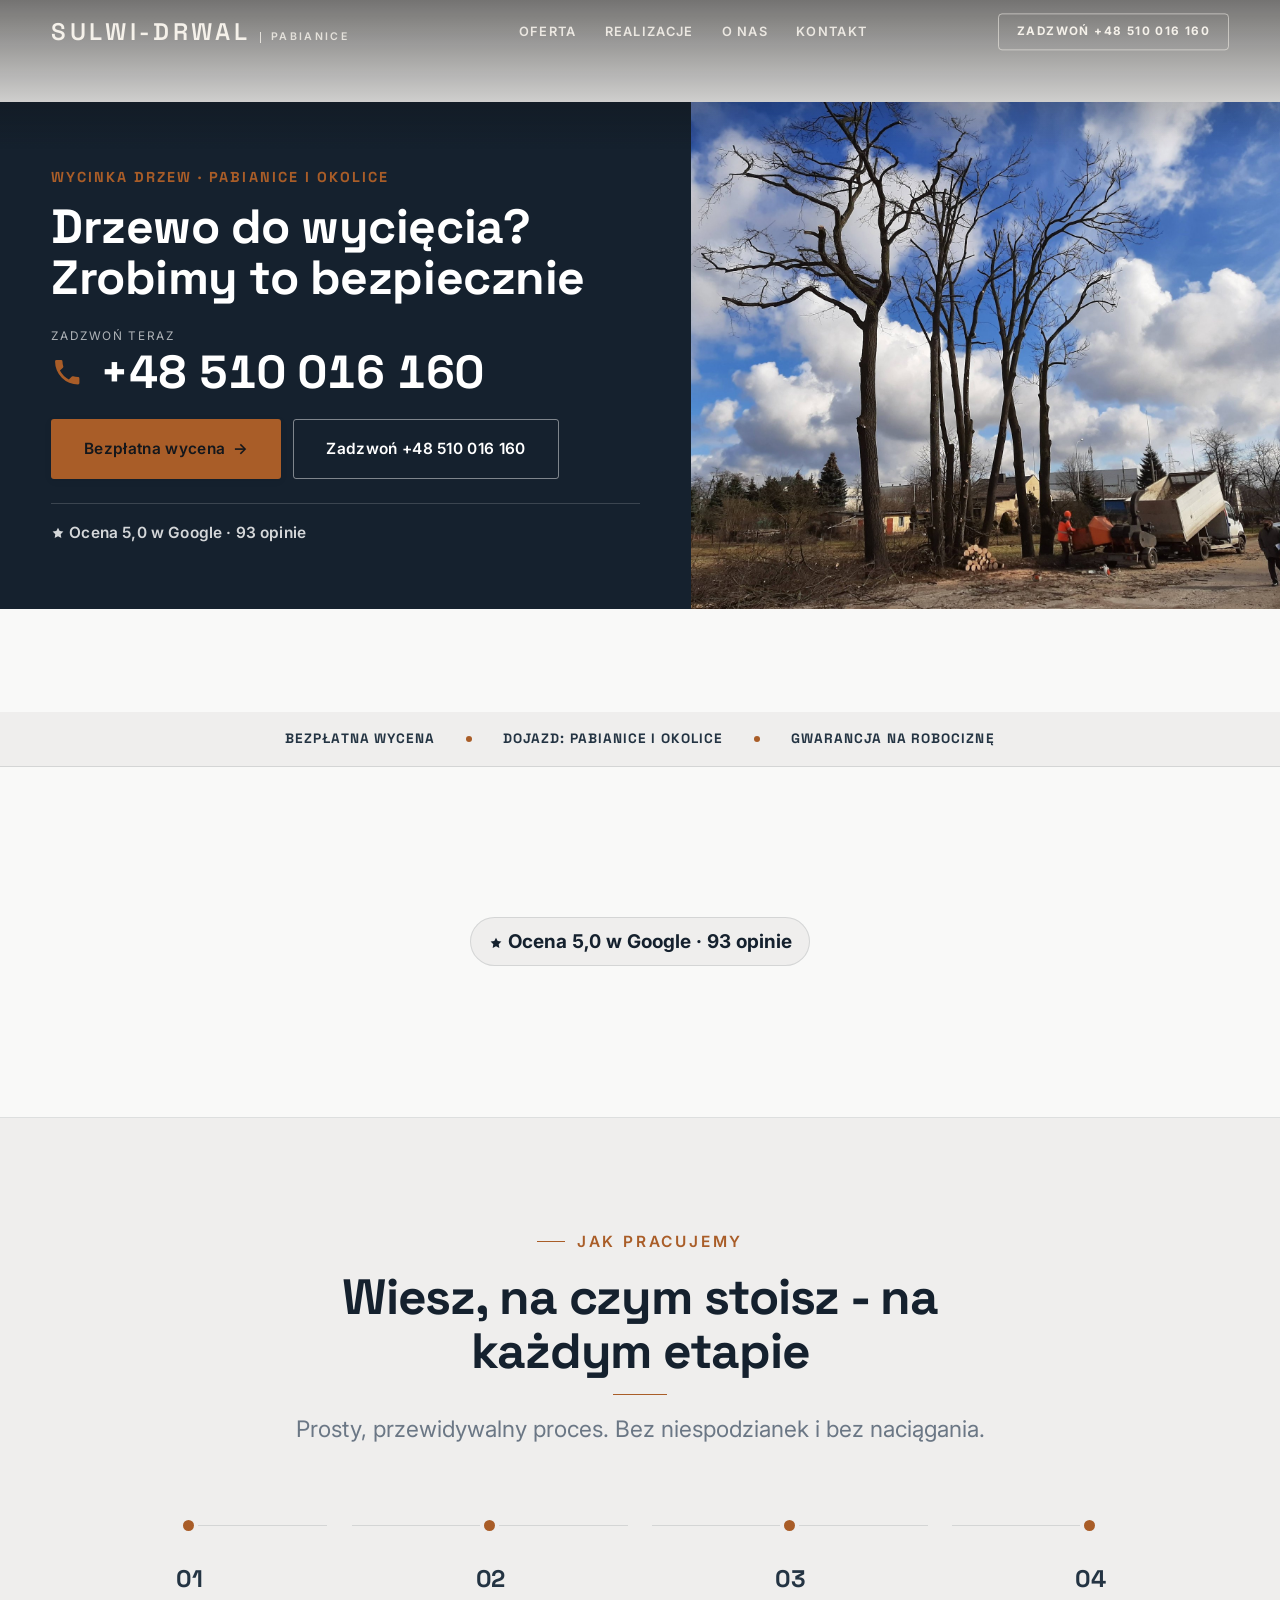
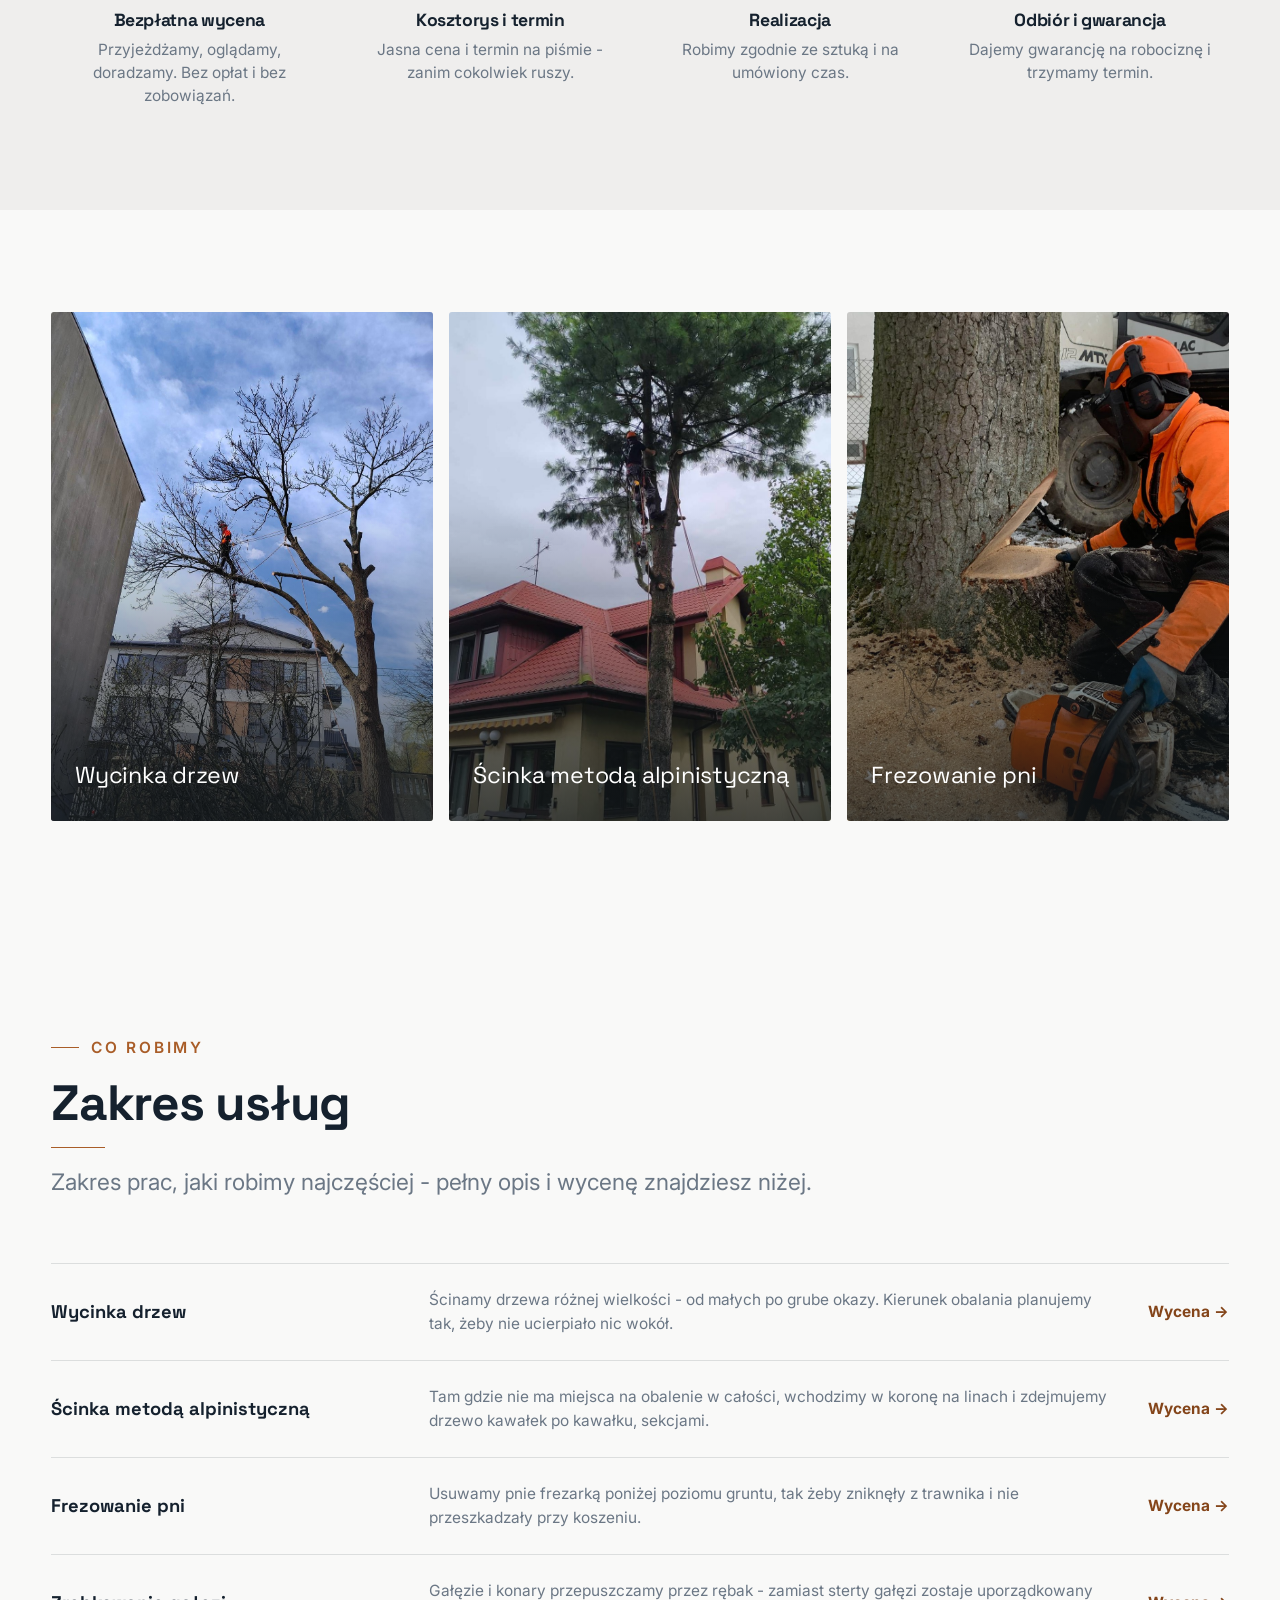
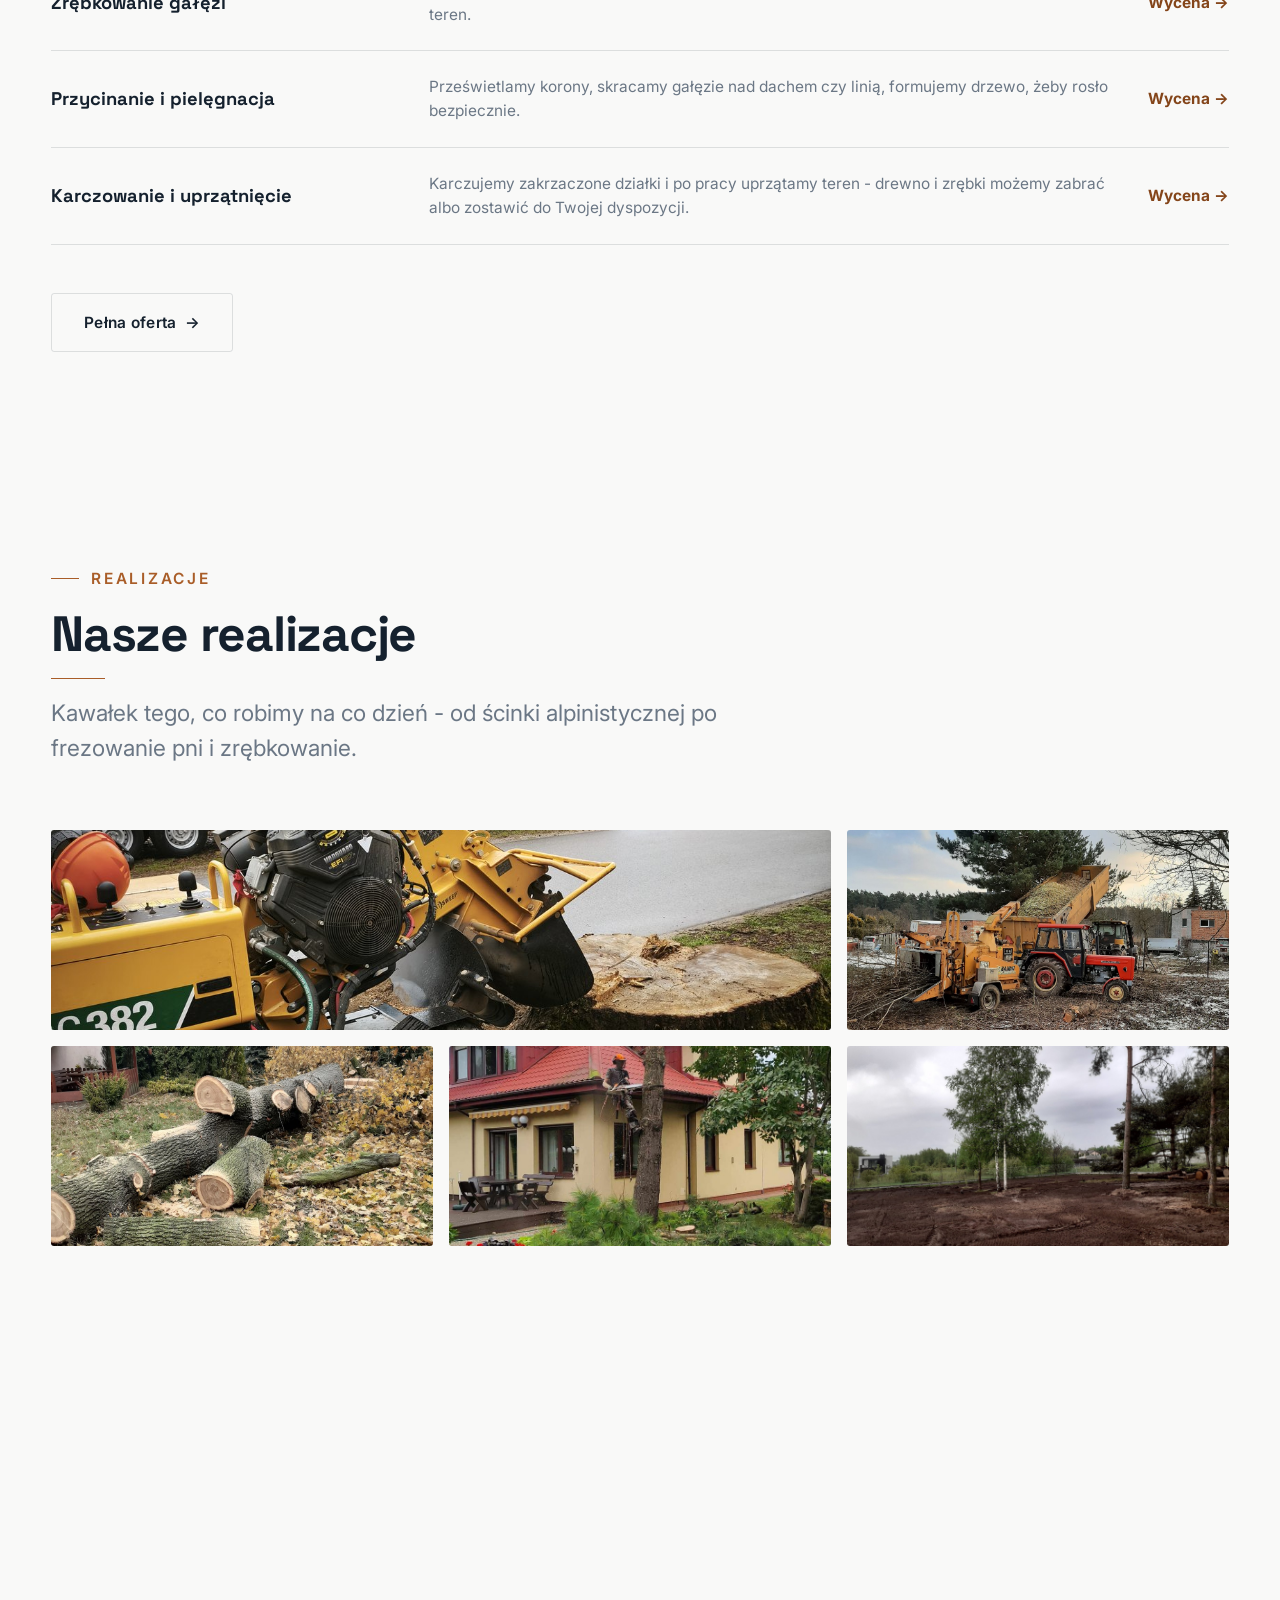
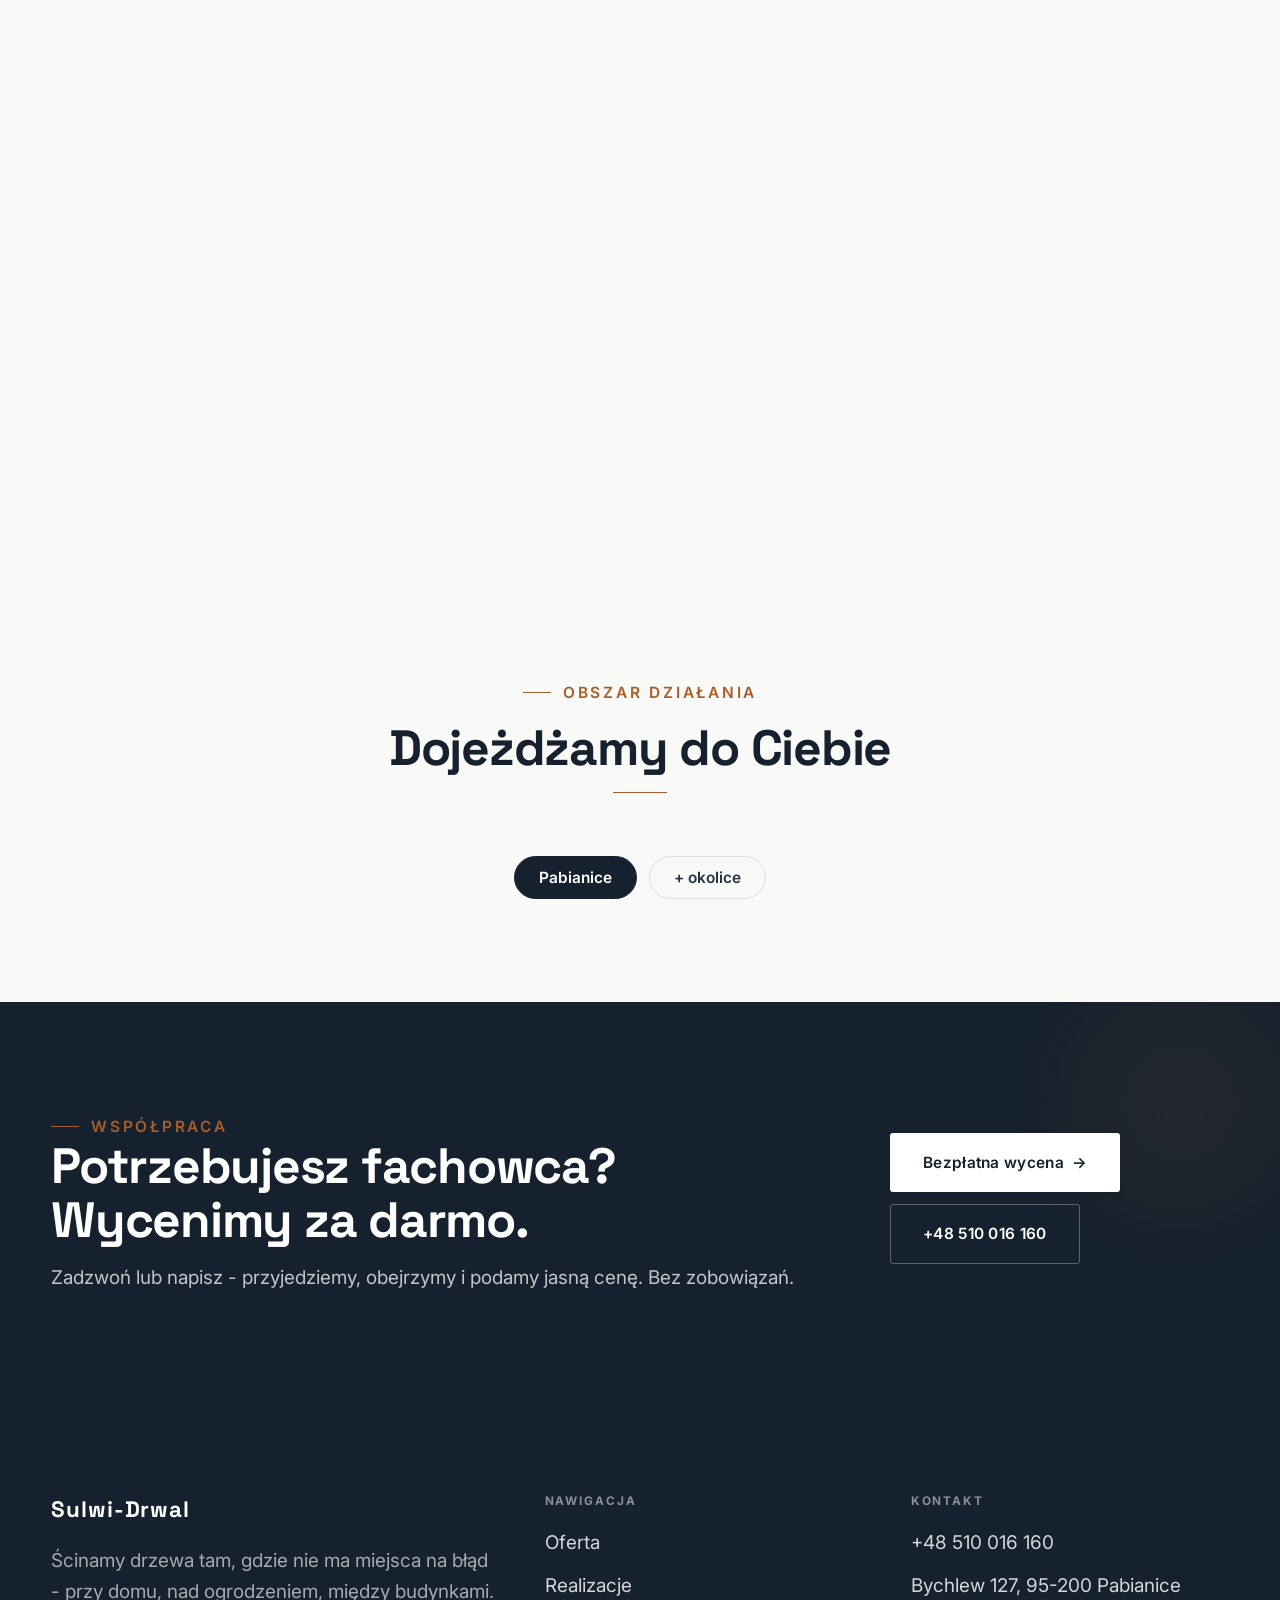
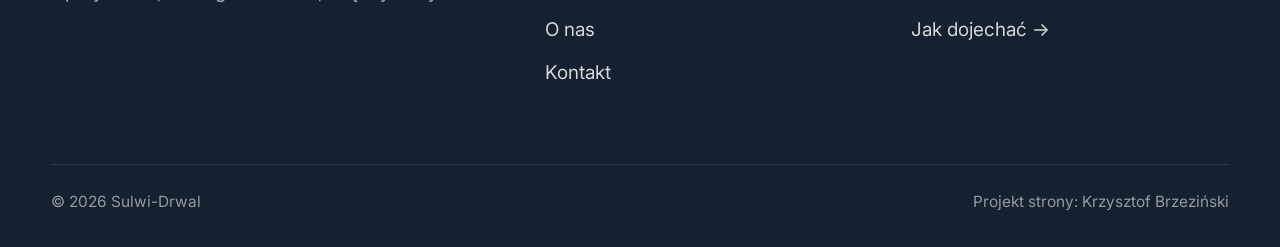
==== index.html @ febc01fc "Demo: Sulwi-Drwal Wycinka Drzew (Pabianice)" ====
<!DOCTYPE html>
<html lang="pl">
<head>
<meta charset="UTF-8">
<meta name="viewport" content="width=device-width, initial-scale=1.0">
<title>Sulwi-Drwal - Wycinka drzew</title>
<meta name="description" content="Sulwi-Drwal - wycinka drzew, ścinka metodą alpinistyczną, frezowanie pni i zrębkowanie gałęzi w okolicy Pabianic i Łodzi. Bezpłatna wycena, sprawny termin, teren zostaje uprzątnięty. Zadzwoń.">
<link rel="preconnect" href="https://fonts.googleapis.com">
<link rel="preconnect" href="https://fonts.gstatic.com" crossorigin>
<link href="https://fonts.googleapis.com/css2?family=Space+Grotesk:wght@500;600;700&family=Inter:wght@400;500;600&display=swap" rel="stylesheet">
<link rel="stylesheet" href="assets/styles.css">
</head>
<body>

<header class="nav">
  <div class="wrap nav-inner">
    <a class="brand" href="index.html"><span class="name">Sulwi-Drwal</span><span class="sub">Pabianice</span></a>
    <nav class="nav-links">
      <a href="oferta.html">Oferta</a>
      <a href="realizacje.html">Realizacje</a>
      <a href="o-nas.html">O nas</a>
      <a href="kontakt.html">Kontakt</a>
      <a href="tel:+48510016160" class="btn btn-accent">Zadzwoń +48 510 016 160</a>
    </nav>
    <button class="nav-toggle" aria-label="Menu"><span></span><span></span><span></span></button>
  </div>
</header>

<section class="hero-fach">
  <img class="hf-photo" src="img/hero.jpg" alt="Sulwi-Drwal">
  <div class="hf-panel">
      <span class="hf-kicker">Wycinka drzew · Pabianice i okolice</span>
      <h1 class="hf-title">Drzewo do wycięcia? Zrobimy to bezpiecznie</h1>
      <a class="hf-phone" href="tel:+48510016160"><span class="hf-phone-lab">Zadzwoń teraz</span><span class="hf-phone-num"><svg class="ico-tel" width="16" height="16" viewBox="0 0 24 24" fill="none" aria-hidden="true"><path d="M6.6 10.8a15.5 15.5 0 0 0 6.6 6.6l2.2-2.2a1 1 0 0 1 1-.24 11.4 11.4 0 0 0 3.6.58 1 1 0 0 1 1 1V20a1 1 0 0 1-1 1A17 17 0 0 1 3 4a1 1 0 0 1 1-1h3.5a1 1 0 0 1 1 1c0 1.25.2 2.46.58 3.6a1 1 0 0 1-.25 1l-2.23 2.2Z" fill="currentColor"/></svg> +48 510 016 160</span></a>
      <div class="hf-actions">
        <a href="kontakt.html" class="btn btn-accent">Bezpłatna wycena <span class="arr">→</span></a>
        <a href="tel:+48510016160" class="btn btn-ghost hf-ghost">Zadzwoń +48 510 016 160</a>
      </div>
      <div class="hf-trust"><svg class="ico-star" width="14" height="14" viewBox="0 0 24 24" style="vertical-align:-2px" aria-hidden="true"><path d="M12 2.8l2.85 5.8 6.4.93-4.63 4.5 1.1 6.37L12 17.4l-5.72 3 1.1-6.37-4.63-4.5 6.4-.93L12 2.8Z" fill="currentColor"/></svg> Ocena 5,0 w Google · 93 opinie</div>
  </div>
</section>
<section class="fach-promise">
  <div class="wrap">
    <ul class="fp-row reveal"><li>Bezpłatna wycena</li><li>Dojazd: Pabianice i okolice</li><li>Gwarancja na robociznę</li></ul>
  </div>
</section>
<section class="trust-bar">
  <div class="wrap">
    <div class="tb-google reveal"><svg class="ico-star" width="14" height="14" viewBox="0 0 24 24" style="vertical-align:-2px" aria-hidden="true"><path d="M12 2.8l2.85 5.8 6.4.93-4.63 4.5 1.1 6.37L12 17.4l-5.72 3 1.1-6.37-4.63-4.5 6.4-.93L12 2.8Z" fill="currentColor"/></svg> Ocena 5,0 w Google · 93 opinie</div>
  </div>
</section>
<section class="proces fachowcy">
  <div class="wrap">
    <div class="head center reveal">
      <span class="eyebrow">Jak pracujemy</span>
      <h2>Wiesz, na czym stoisz - na każdym etapie</h2>
      <p>Prosty, przewidywalny proces. Bez niespodzianek i bez naciągania.</p>
    </div>
    <ol class="proces-line">
      <li class="reveal"><span class="pno">01</span><h3>Bezpłatna wycena</h3><p>Przyjeżdżamy, oglądamy, doradzamy. Bez opłat i bez zobowiązań.</p></li>
      <li class="reveal"><span class="pno">02</span><h3>Kosztorys i termin</h3><p>Jasna cena i termin na piśmie - zanim cokolwiek ruszy.</p></li>
      <li class="reveal"><span class="pno">03</span><h3>Realizacja</h3><p>Robimy zgodnie ze sztuką i na umówiony czas.</p></li>
      <li class="reveal"><span class="pno">04</span><h3>Odbiór i gwarancja</h3><p>Dajemy gwarancję na robociznę i trzymamy termin.</p></li>
    </ol>
  </div>
</section>
<section class="gateways-band">
  <div class="wrap">
    <div class="gateways">
      <a href="oferta.html" class="gateway reveal"><img src="img/g1.jpg" alt="Wycinka drzew" loading="lazy"><span class="g-ttl">Wycinka drzew</span></a>
      <a href="oferta.html" class="gateway reveal"><img src="img/g2.jpg" alt="Ścinka metodą alpinistyczną" loading="lazy"><span class="g-ttl">Ścinka metodą alpinistyczną</span></a>
      <a href="oferta.html" class="gateway reveal"><img src="img/g3.jpg" alt="Frezowanie pni" loading="lazy"><span class="g-ttl">Frezowanie pni</span></a>
    </div>
  </div>
</section>
<section class="fach-uslugi">
  <div class="wrap">
    <div class="head reveal">
      <span class="eyebrow">Co robimy</span>
      <h2>Zakres usług</h2>
      <p>Zakres prac, jaki robimy najczęściej - pełny opis i wycenę znajdziesz niżej.</p>
    </div>
    <ul class="fu-list">
      <li class="fu-row reveal"><div class="fu-name">Wycinka drzew</div><div class="fu-desc">Ścinamy drzewa różnej wielkości - od małych po grube okazy. Kierunek obalania planujemy tak, żeby nie ucierpiało nic wokół.</div><a class="fu-cta" href="kontakt.html">Wycena <span class="arr">→</span></a></li>
      <li class="fu-row reveal"><div class="fu-name">Ścinka metodą alpinistyczną</div><div class="fu-desc">Tam gdzie nie ma miejsca na obalenie w całości, wchodzimy w koronę na linach i zdejmujemy drzewo kawałek po kawałku, sekcjami.</div><a class="fu-cta" href="kontakt.html">Wycena <span class="arr">→</span></a></li>
      <li class="fu-row reveal"><div class="fu-name">Frezowanie pni</div><div class="fu-desc">Usuwamy pnie frezarką poniżej poziomu gruntu, tak żeby zniknęły z trawnika i nie przeszkadzały przy koszeniu.</div><a class="fu-cta" href="kontakt.html">Wycena <span class="arr">→</span></a></li>
      <li class="fu-row reveal"><div class="fu-name">Zrębkowanie gałęzi</div><div class="fu-desc">Gałęzie i konary przepuszczamy przez rębak - zamiast sterty gałęzi zostaje uporządkowany teren.</div><a class="fu-cta" href="kontakt.html">Wycena <span class="arr">→</span></a></li>
      <li class="fu-row reveal"><div class="fu-name">Przycinanie i pielęgnacja</div><div class="fu-desc">Prześwietlamy korony, skracamy gałęzie nad dachem czy linią, formujemy drzewo, żeby rosło bezpiecznie.</div><a class="fu-cta" href="kontakt.html">Wycena <span class="arr">→</span></a></li>
      <li class="fu-row reveal"><div class="fu-name">Karczowanie i uprzątnięcie</div><div class="fu-desc">Karczujemy zakrzaczone działki i po pracy uprzątamy teren - drewno i zrębki możemy zabrać albo zostawić do Twojej dyspozycji.</div><a class="fu-cta" href="kontakt.html">Wycena <span class="arr">→</span></a></li>
    </ul>
    <div style="margin-top:var(--space-7)" class="reveal"><a href="oferta.html" class="btn btn-ghost">Pełna oferta <span class="arr">→</span></a></div>
  </div>
</section>
<section>
  <div class="wrap">
    <div class="head reveal">
      <span class="eyebrow">Realizacje</span>
      <h2>Nasze realizacje</h2>
      <p>Kawałek tego, co robimy na co dzień - od ścinki alpinistycznej po frezowanie pni i zrębkowanie.</p>
    </div>
    <div class="gallery">
      <div class="tile t-two3 reveal"><img src="img/g4.jpg" alt="Frezowanie pnia" loading="lazy"><div class="cap">Frezowanie pnia</div></div>
      <div class="tile t-third reveal"><img src="img/g5.jpg" alt="Zrębkowanie gałęzi" loading="lazy"><div class="cap">Zrębkowanie gałęzi</div></div>
      <div class="tile t-third reveal"><img src="img/g6.jpg" alt="Drewno pocięte na miejscu" loading="lazy"><div class="cap">Drewno pocięte na miejscu</div></div>
      <div class="tile t-third reveal"><img src="img/g7.jpg" alt="Praca w koronie drzewa" loading="lazy"><div class="cap">Praca w koronie drzewa</div></div>
      <div class="tile t-third reveal"><img src="img/g8.jpg" alt="Uporządkowany teren po wycince" loading="lazy"><div class="cap">Uporządkowany teren po wycince</div></div>
    </div>
    <div style="margin-top:var(--space-7)" class="reveal"><a href="realizacje.html" class="btn btn-accent">Pełna galeria <span class="arr">→</span></a></div>
  </div>
</section>
<section class="opinie">
  <div class="wrap">
    <div class="head center reveal">
      <span class="eyebrow">Opinie</span>
      <h2>Co mówią klienci</h2>
    </div>
    <div class="opinie-grid">
      <figure class="op-card reveal"><span class="op-star"><svg class="ico-star" width="14" height="14" viewBox="0 0 24 24" style="vertical-align:-2px" aria-hidden="true"><path d="M12 2.8l2.85 5.8 6.4.93-4.63 4.5 1.1 6.37L12 17.4l-5.72 3 1.1-6.37-4.63-4.5 6.4-.93L12 2.8Z" fill="currentColor"/></svg><svg class="ico-star" width="14" height="14" viewBox="0 0 24 24" style="vertical-align:-2px" aria-hidden="true"><path d="M12 2.8l2.85 5.8 6.4.93-4.63 4.5 1.1 6.37L12 17.4l-5.72 3 1.1-6.37-4.63-4.5 6.4-.93L12 2.8Z" fill="currentColor"/></svg><svg class="ico-star" width="14" height="14" viewBox="0 0 24 24" style="vertical-align:-2px" aria-hidden="true"><path d="M12 2.8l2.85 5.8 6.4.93-4.63 4.5 1.1 6.37L12 17.4l-5.72 3 1.1-6.37-4.63-4.5 6.4-.93L12 2.8Z" fill="currentColor"/></svg><svg class="ico-star" width="14" height="14" viewBox="0 0 24 24" style="vertical-align:-2px" aria-hidden="true"><path d="M12 2.8l2.85 5.8 6.4.93-4.63 4.5 1.1 6.37L12 17.4l-5.72 3 1.1-6.37-4.63-4.5 6.4-.93L12 2.8Z" fill="currentColor"/></svg><svg class="ico-star" width="14" height="14" viewBox="0 0 24 24" style="vertical-align:-2px" aria-hidden="true"><path d="M12 2.8l2.85 5.8 6.4.93-4.63 4.5 1.1 6.37L12 17.4l-5.72 3 1.1-6.37-4.63-4.5 6.4-.93L12 2.8Z" fill="currentColor"/></svg></span><blockquote>Świetna firma! Wycinka została wykonana bardzo sprawnie, bardzo dobry kontakt, szybki termin realizacji. Po wycince teren był idealnie uporządkowany. Zdecydowanie polecam!</blockquote><span class="op-autor">Opinia z Google</span></figure>
      <figure class="op-card reveal"><span class="op-star"><svg class="ico-star" width="14" height="14" viewBox="0 0 24 24" style="vertical-align:-2px" aria-hidden="true"><path d="M12 2.8l2.85 5.8 6.4.93-4.63 4.5 1.1 6.37L12 17.4l-5.72 3 1.1-6.37-4.63-4.5 6.4-.93L12 2.8Z" fill="currentColor"/></svg><svg class="ico-star" width="14" height="14" viewBox="0 0 24 24" style="vertical-align:-2px" aria-hidden="true"><path d="M12 2.8l2.85 5.8 6.4.93-4.63 4.5 1.1 6.37L12 17.4l-5.72 3 1.1-6.37-4.63-4.5 6.4-.93L12 2.8Z" fill="currentColor"/></svg><svg class="ico-star" width="14" height="14" viewBox="0 0 24 24" style="vertical-align:-2px" aria-hidden="true"><path d="M12 2.8l2.85 5.8 6.4.93-4.63 4.5 1.1 6.37L12 17.4l-5.72 3 1.1-6.37-4.63-4.5 6.4-.93L12 2.8Z" fill="currentColor"/></svg><svg class="ico-star" width="14" height="14" viewBox="0 0 24 24" style="vertical-align:-2px" aria-hidden="true"><path d="M12 2.8l2.85 5.8 6.4.93-4.63 4.5 1.1 6.37L12 17.4l-5.72 3 1.1-6.37-4.63-4.5 6.4-.93L12 2.8Z" fill="currentColor"/></svg><svg class="ico-star" width="14" height="14" viewBox="0 0 24 24" style="vertical-align:-2px" aria-hidden="true"><path d="M12 2.8l2.85 5.8 6.4.93-4.63 4.5 1.1 6.37L12 17.4l-5.72 3 1.1-6.37-4.63-4.5 6.4-.93L12 2.8Z" fill="currentColor"/></svg></span><blockquote>Profesjonalna firma. Szybko i sprawnie wycięte 20 drzew. Panowie bardzo grzeczni. Polecam.</blockquote><span class="op-autor">Opinia z Google</span></figure>
      <figure class="op-card reveal"><span class="op-star"><svg class="ico-star" width="14" height="14" viewBox="0 0 24 24" style="vertical-align:-2px" aria-hidden="true"><path d="M12 2.8l2.85 5.8 6.4.93-4.63 4.5 1.1 6.37L12 17.4l-5.72 3 1.1-6.37-4.63-4.5 6.4-.93L12 2.8Z" fill="currentColor"/></svg><svg class="ico-star" width="14" height="14" viewBox="0 0 24 24" style="vertical-align:-2px" aria-hidden="true"><path d="M12 2.8l2.85 5.8 6.4.93-4.63 4.5 1.1 6.37L12 17.4l-5.72 3 1.1-6.37-4.63-4.5 6.4-.93L12 2.8Z" fill="currentColor"/></svg><svg class="ico-star" width="14" height="14" viewBox="0 0 24 24" style="vertical-align:-2px" aria-hidden="true"><path d="M12 2.8l2.85 5.8 6.4.93-4.63 4.5 1.1 6.37L12 17.4l-5.72 3 1.1-6.37-4.63-4.5 6.4-.93L12 2.8Z" fill="currentColor"/></svg><svg class="ico-star" width="14" height="14" viewBox="0 0 24 24" style="vertical-align:-2px" aria-hidden="true"><path d="M12 2.8l2.85 5.8 6.4.93-4.63 4.5 1.1 6.37L12 17.4l-5.72 3 1.1-6.37-4.63-4.5 6.4-.93L12 2.8Z" fill="currentColor"/></svg><svg class="ico-star" width="14" height="14" viewBox="0 0 24 24" style="vertical-align:-2px" aria-hidden="true"><path d="M12 2.8l2.85 5.8 6.4.93-4.63 4.5 1.1 6.37L12 17.4l-5.72 3 1.1-6.37-4.63-4.5 6.4-.93L12 2.8Z" fill="currentColor"/></svg></span><blockquote>Drzewo niemałe, pochylone i rozgałęzione na końcu, a mimo to sprawnie i szybko usunięte. Do tego miło, na luzie. Pan Jarek udzielił mi też porady odnośnie pozostałych drzew.</blockquote><span class="op-autor">Opinia z Google</span></figure>
    </div>
  </div>
</section>
<section class="obszar">
  <div class="wrap">
    <div class="head center reveal">
      <span class="eyebrow">Obszar działania</span>
      <h2>Dojeżdżamy do Ciebie</h2>
    </div>
    <ul class="obszar-list reveal"><li class="is-home">Pabianice</li><li>+ okolice</li></ul>
  </div>
</section>
<section class="cta">
  <div class="wrap">
    <div class="reveal">
      <span class="eyebrow">Współpraca</span>
      <h2>Potrzebujesz fachowca? Wycenimy za darmo.</h2>
      <p>Zadzwoń lub napisz - przyjedziemy, obejrzymy i podamy jasną cenę. Bez zobowiązań.</p>
    </div>
    <div class="cta-actions reveal">
      <a href="kontakt.html" class="btn btn-light">Bezpłatna wycena <span class="arr">→</span></a>
      <a href="tel:+48510016160" class="btn btn-ghost" style="color:#fff;border-color:rgba(255,255,255,.3)">+48 510 016 160</a>
    </div>
  </div>
</section>

<footer>
  <div class="wrap">
    <div class="foot-grid">
      <div class="foot-brand">
        <div class="name">Sulwi-Drwal</div>
        <p>Ścinamy drzewa tam, gdzie nie ma miejsca na błąd - przy domu, nad ogrodzeniem, między budynkami.</p>
      </div>
      <div class="foot-col">
        <h4>Nawigacja</h4>
        <a href="oferta.html">Oferta</a>
        <a href="realizacje.html">Realizacje</a>
        <a href="o-nas.html">O nas</a>
        <a href="kontakt.html">Kontakt</a>
      </div>
      <div class="foot-col">
        <h4>Kontakt</h4>
        <a href="tel:+48510016160">+48 510 016 160</a>
        <p>Bychlew 127, 95-200 Pabianice</p>
        <a href="https://maps.google.com/?cid=18316591587480211816" target="_blank" rel="noopener">Jak dojechać →</a>
      </div>
    </div>
    <div class="foot-bot">
      <span>© 2026 Sulwi-Drwal</span>
      <span>Projekt strony: Krzysztof Brzeziński</span>
    </div>
  </div>
</footer>
<div class="sticky-call"><a class="sc-call" href="tel:+48510016160"><svg class="ico-tel" width="16" height="16" viewBox="0 0 24 24" fill="none" aria-hidden="true"><path d="M6.6 10.8a15.5 15.5 0 0 0 6.6 6.6l2.2-2.2a1 1 0 0 1 1-.24 11.4 11.4 0 0 0 3.6.58 1 1 0 0 1 1 1V20a1 1 0 0 1-1 1A17 17 0 0 1 3 4a1 1 0 0 1 1-1h3.5a1 1 0 0 1 1 1c0 1.25.2 2.46.58 3.6a1 1 0 0 1-.25 1l-2.23 2.2Z" fill="currentColor"/></svg> Zadzwoń</a><a class="sc-quote" href="kontakt.html">Bezpłatna wycena</a></div>

<script src="assets/main.js"></script>
</body>
</html>
---- assets/styles.css ----
/* ============================================================
   STOLBASZ — premium, architektoniczny B2B fit-out
   Jasna paleta, zero brązu. System wg premium-web-craft.
   Projekt strony: Krzysztof Brzeziński
   ============================================================ */

:root{
  /* PALETA — jasna, architektoniczna, chłodna */
  --paper:#F4F6F8;          /* główne tło */
  --paper-2:#E7EBEF;        /* sekcje alternatywne (chłodny jasny szary) */
  --paper-3:#E7EBEF;        /* delikatne wypełnienia */
  --ink:#15212E;            /* tekst główny — chłodny grafit */
  --ink-soft:#243443;       /* nagłówki drugorzędne */
  --muted:#6B7785;          /* tekst poboczny */
  --line:rgba(21,33,46,.12);/* hairline */
  --accent:#E8A317;         /* stonowany petrol-slate — jedyny akcent */
  --accent-d:#C9870C;
  --accent-soft:rgba(232,163,23,.10);
  --dark:#15212E;           /* sekcje ciemne (stopka/CTA) */

  /* ODSTĘPY — skala 4/8 */
  --space-1:4px; --space-2:8px; --space-3:12px; --space-4:16px; --space-5:24px;
  --space-6:32px; --space-7:48px; --space-8:64px; --space-9:96px; --space-10:128px;

  /* TYPOGRAFIA — fluid clamp() (skala podbita 16.07.2026: większe, czytelniejsze litery — uwaga Adama) */
  --text-sm:clamp(.9rem,.87rem + .12vw,1rem);
  --text-base:clamp(1.08rem,1.04rem + .18vw,1.2rem);
  --text-lg:clamp(1.24rem,1.15rem + .34vw,1.44rem);
  --text-h3:clamp(1.34rem,1.22rem + .55vw,1.66rem);
  --text-h2:clamp(2.1rem,1.66rem + 2.1vw,3.1rem);
  --text-h1:clamp(2.9rem,2.1rem + 4vw,5.1rem);

  /* PROMIENIE — architektoniczne, raczej ostre */
  --r-sm:3px; --r-md:6px; --r-lg:10px;

  /* RUCH */
  --ease:cubic-bezier(.25,.46,.45,.94); --dur:.24s;

  /* CIENIE — miękkie, warstwowe */
  --sh-sm:0 1px 2px rgba(16,24,32,.04), 0 2px 8px rgba(16,24,32,.05);
  --sh-md:0 2px 6px rgba(16,24,32,.05), 0 12px 28px -8px rgba(16,24,32,.12);
  --sh-lg:0 6px 14px rgba(16,24,32,.07), 0 26px 56px -18px rgba(16,24,32,.22);

  --hairline:1px solid var(--line);

  --font-display:'Space Grotesk','Inter',sans-serif;
  --font-body:'Inter',sans-serif;
}

*{box-sizing:border-box;margin:0;padding:0}
html{scroll-behavior:smooth}
body{
  font-family:var(--font-body);
  font-size:var(--text-base);
  line-height:1.65;
  color:var(--ink);
  background:var(--paper);
  -webkit-font-smoothing:antialiased;
  text-rendering:optimizeLegibility;
}
img{max-width:100%;display:block}
a{color:inherit;text-decoration:none}

.wrap{width:min(92%,1180px);margin-inline:auto}
section{padding-block:clamp(52px,6.5vw,96px)}

h1,h2,h3{font-family:var(--font-display);font-weight:700;line-height:1.08;letter-spacing:-.02em;color:var(--ink)}
h1{font-size:var(--text-h1);letter-spacing:-.035em}
h2{font-size:var(--text-h2);letter-spacing:-.025em}
h3{font-size:var(--text-h3)}
p{max-width:65ch}

.eyebrow{
  font-family:var(--font-body);
  font-size:var(--text-sm);
  font-weight:600;
  letter-spacing:.18em;
  text-transform:uppercase;
  color:var(--accent);
  display:inline-flex;align-items:center;gap:var(--space-3);
}
.eyebrow::before{content:"";width:28px;height:1px;background:var(--accent);display:inline-block}

.muted{color:var(--muted)}
.lead{font-size:var(--text-lg);line-height:1.55;color:var(--ink-soft);max-width:50ch}

/* ---------- BUTTONS ---------- */
.btn{
  display:inline-flex;align-items:center;gap:var(--space-2);
  font-weight:600;font-size:var(--text-sm);letter-spacing:.02em;
  padding:var(--space-4) var(--space-6);
  border-radius:var(--r-sm);
  transition:transform var(--dur) var(--ease),box-shadow var(--dur) var(--ease),background var(--dur) var(--ease);
  cursor:pointer;border:1px solid transparent;
}
.btn-accent{background:var(--accent);color:#fff;box-shadow:var(--sh-sm)}
.btn-accent:hover{background:var(--accent-d);transform:translateY(-2px);box-shadow:var(--sh-md)}
.btn-accent:active{transform:translateY(0);box-shadow:var(--sh-sm)}
.btn-ghost{background:transparent;color:var(--ink);border-color:var(--line)}
.btn-ghost:hover{border-color:var(--accent);color:var(--accent);transform:translateY(-2px)}
.btn-light{background:#fff;color:var(--ink);box-shadow:var(--sh-sm)}
.btn-light:hover{transform:translateY(-2px);box-shadow:var(--sh-md)}
.btn .arr{transition:transform var(--dur) var(--ease)}
.btn:hover .arr{transform:translateX(4px)}

/* ---------- NAV ---------- */
.nav{
  position:sticky;top:0;z-index:50;
  background:color-mix(in srgb,var(--paper) 88%,transparent);
  backdrop-filter:saturate(140%) blur(10px);
  border-bottom:var(--hairline);
}
.nav-inner{display:flex;align-items:center;justify-content:space-between;height:72px}
.brand{display:flex;flex-direction:column;line-height:1}
.brand .name{font-family:var(--font-display);font-weight:800;font-size:1.35rem;letter-spacing:.04em}
.brand .sub{font-size:.62rem;letter-spacing:.34em;text-transform:uppercase;color:var(--muted);margin-top:5px}
.nav-links{display:flex;align-items:center;gap:var(--space-6)}
.nav-links a{font-size:var(--text-sm);font-weight:500;color:var(--ink-soft);position:relative;padding-block:4px;transition:color var(--dur) var(--ease)}
.nav-links a::after{content:"";position:absolute;left:0;bottom:0;width:0;height:1.5px;background:var(--accent);transition:width var(--dur) var(--ease)}
.nav-links a:hover,.nav-links a.active{color:var(--ink)}
.nav-links a:hover::after,.nav-links a.active::after{width:100%}
.nav-links .btn{padding:var(--space-2) var(--space-5)}
/* przyciski w nav: właściwy kolor (przebij .nav-links a) + bez podkreślenia */
.nav-links a.btn-accent{color:#fff}
.nav-links a.btn-ghost,.nav-links a.btn-light{color:var(--ink)}
.nav-links a.btn::after{display:none}
.nav-toggle{display:none;background:none;border:none;cursor:pointer;flex-direction:column;gap:5px;padding:8px}
.nav-toggle span{width:24px;height:2px;background:var(--ink);transition:var(--dur)}

/* ---------- HERO (split) ---------- */
.hero{position:relative;overflow:hidden;border-bottom:var(--hairline)}
.hero-grid{display:grid;grid-template-columns:1.05fr .95fr;gap:clamp(24px,4vw,60px);align-items:center;
  padding-block:clamp(36px,4.5vw,64px)}
.hero-copy .eyebrow{margin-bottom:var(--space-5)}
.hero-copy h1{margin-bottom:var(--space-5)}
.hero-copy .lead{margin-bottom:var(--space-7)}
.hero-actions{display:flex;flex-wrap:wrap;gap:var(--space-4)}
.hero-art{position:relative;aspect-ratio:4/3;border-radius:var(--r-lg);overflow:hidden;box-shadow:var(--sh-lg)}
.hero-art img{width:100%;height:100%;object-fit:cover}
.hero-art::after{content:"";position:absolute;inset:0;background:linear-gradient(180deg,transparent 55%,rgba(18,24,28,.28))}
.hero-badge{position:absolute;left:var(--space-5);bottom:var(--space-5);z-index:2;
  background:rgba(252,252,251,.94);backdrop-filter:blur(4px);
  border-radius:var(--r-md);padding:var(--space-4) var(--space-5);box-shadow:var(--sh-md);max-width:78%}
.hero-badge strong{display:block;font-family:var(--font-display);font-size:1rem;letter-spacing:-.01em}
.hero-badge span{font-size:var(--text-sm);color:var(--muted)}

/* ---------- HERO duży / kinowy (strona główna) ---------- */
.hero-cine{position:relative;min-height:clamp(560px,82vh,840px);min-height:clamp(560px,82svh,840px);display:flex;align-items:center;overflow:hidden;border-bottom:var(--hairline)}
.hero-cine>img{position:absolute;inset:0;width:100%;height:100%;object-fit:cover;z-index:0}
.hero-cine::after{content:"";position:absolute;inset:0;z-index:1;
  background:linear-gradient(95deg,rgba(13,18,23,.86) 0%,rgba(13,18,23,.64) 32%,rgba(13,18,23,.24) 62%,rgba(13,18,23,.04) 100%)}
.hero-cine .wrap{position:relative;z-index:2;padding-block:var(--space-8)}
.hero-cine .hero-copy{max-width:660px}
.hero-cine .eyebrow{color:#fff;margin-bottom:var(--space-5)}
.hero-cine .eyebrow::before{background:#fff}
.hero-cine h1{color:#fff;margin-bottom:var(--space-5);font-size:clamp(2.9rem,2rem + 4.4vw,5.2rem)}
.hero-cine .lead{color:rgba(255,255,255,.92);max-width:48ch;margin-bottom:var(--space-7)}
.hero-cine .hero-actions{display:flex;flex-wrap:wrap;gap:var(--space-4)}
@media(max-width:680px){
  .hero-cine{min-height:clamp(520px,76vh,640px);min-height:clamp(520px,76svh,640px);align-items:flex-end}
  .hero-cine::after{background:linear-gradient(0deg,rgba(13,18,23,.9) 6%,rgba(13,18,23,.45) 55%,rgba(13,18,23,.25) 100%)}
  .hero-cine .wrap{padding-bottom:var(--space-9)}
}

/* full-bleed hero variant (podstrony) */
.pagehead{position:relative;min-height:46vh;min-height:46svh;display:flex;align-items:flex-end;overflow:hidden;border-bottom:var(--hairline)}
.pagehead img{position:absolute;inset:0;width:100%;height:100%;object-fit:cover}
.pagehead::after{content:"";position:absolute;inset:0;background:linear-gradient(180deg,rgba(18,24,28,.25),rgba(18,24,28,.62))}
.pagehead .wrap{position:relative;z-index:2;padding-block:var(--space-9);color:#fff}
.pagehead h1{color:#fff;max-width:18ch}
.pagehead .eyebrow{color:#fff}
.pagehead .eyebrow::before{background:#fff}
.pagehead p{color:rgba(255,255,255,.86);margin-top:var(--space-4);max-width:54ch}

/* ---------- STRIP (pasek skrótów / liczby) ---------- */
.strip{background:var(--dark);color:#fff}
.strip .wrap{display:grid;grid-template-columns:repeat(4,1fr);gap:var(--space-6);padding-block:var(--space-8)}
.strip .item .k{font-family:var(--font-display);font-size:clamp(1.6rem,1.2rem + 1.4vw,2.4rem);font-weight:800;letter-spacing:-.02em;color:#fff}
.strip .item .v{font-size:var(--text-sm);color:rgba(255,255,255,.66);margin-top:var(--space-2);line-height:1.45}
.strip .item{border-left:2px solid var(--accent);padding-left:var(--space-5)}

/* ---------- SECTION HEAD ---------- */
.head{max-width:48rem;margin-bottom:var(--space-8)}
.head.center{margin-inline:auto;text-align:center}
.head .eyebrow{margin-bottom:var(--space-4)}
.head h2{margin-bottom:var(--space-4)}
.head p{color:var(--muted);font-size:var(--text-lg);line-height:1.55}
.head.center p{margin-inline:auto}

/* ---------- INTRO SPLIT ---------- */
.split{display:grid;grid-template-columns:.92fr 1.08fr;gap:clamp(28px,5vw,80px);align-items:center}
.split.rev{grid-template-columns:1.08fr .92fr}
.split.rev .split-art{order:-1}
.split-art{position:relative;aspect-ratio:5/4;border-radius:var(--r-lg);overflow:hidden;box-shadow:var(--sh-lg)}
.split-art img{width:100%;height:100%;object-fit:cover}
.split-copy h2{margin-bottom:var(--space-5)}
.split-copy p+p{margin-top:var(--space-4)}
.split-copy .btn{margin-top:var(--space-6)}

/* ---------- SERVICES (zakres) ---------- */
.svc-grid{display:grid;grid-template-columns:repeat(auto-fit,minmax(280px,1fr));gap:var(--space-5)}
.svc{background:#fff;border:var(--hairline);border-radius:var(--r-md);padding:var(--space-7) var(--space-6);
  transition:transform var(--dur) var(--ease),box-shadow var(--dur) var(--ease),border-color var(--dur) var(--ease);
  position:relative;overflow:hidden}
.svc::before{content:"";position:absolute;left:0;top:0;width:3px;height:0;background:var(--accent);transition:height var(--dur) var(--ease)}
.svc:hover{transform:translateY(-4px);box-shadow:var(--sh-md);border-color:transparent}
.svc:hover::before{height:100%}
.svc .ic{font-family:var(--font-display);font-size:.8rem;font-weight:700;letter-spacing:.12em;color:var(--accent);margin-bottom:var(--space-4)}
.svc h3{margin-bottom:var(--space-3);font-size:1.22rem}
.svc p{color:var(--muted);font-size:var(--text-base);line-height:1.6}

/* big detailed service rows */
.svc-row{display:grid;grid-template-columns:.8fr 1.2fr;gap:clamp(20px,4vw,60px);align-items:center;padding-block:var(--space-8)}
.svc-row+.svc-row{border-top:var(--hairline)}
.svc-row.rev{grid-template-columns:1.2fr .8fr}
.svc-row.rev .svc-row-art{order:-1}
.svc-row-art{aspect-ratio:4/3;border-radius:var(--r-md);overflow:hidden;box-shadow:var(--sh-md)}
.svc-row-art img{width:100%;height:100%;object-fit:cover}
.svc-row h3{font-size:1.5rem;margin-bottom:var(--space-4)}
.svc-row .num{font-family:var(--font-display);font-size:.85rem;font-weight:700;letter-spacing:.14em;color:var(--accent);display:block;margin-bottom:var(--space-3)}
.svc-row ul{list-style:none;margin-top:var(--space-4);display:flex;flex-direction:column;gap:var(--space-2)}
.svc-row li{position:relative;padding-left:var(--space-5);color:var(--muted);font-size:var(--text-base)}
.svc-row li::before{content:"";position:absolute;left:0;top:.62em;width:8px;height:1px;background:var(--accent)}

/* ---------- GALLERY (realizacje) ---------- */
.gallery{display:grid;grid-template-columns:repeat(12,1fr);gap:var(--space-4);grid-auto-rows:200px}
/* GALERIA MASONRY — pionowe zdjęcia (portrety beauty/wellness) bez przycinania: kolumny, height auto */
.gallery-masonry{column-count:3;column-gap:var(--space-4)}
@media(max-width:900px){.gallery-masonry{column-count:2}}
@media(max-width:560px){.gallery-masonry{column-count:1}}
.gallery-masonry .m-tile{break-inside:avoid;margin:0 0 var(--space-4);padding:0;position:relative;overflow:hidden;border-radius:var(--r-md);border:1px solid var(--line)}
.gallery-masonry .m-tile img{width:100%;height:auto;display:block}
.gallery-masonry .m-tile .cap{position:absolute;left:0;right:0;bottom:0;padding:var(--space-4);color:#fff;background:linear-gradient(0deg,rgba(0,0,0,.55),transparent);font-size:var(--text-sm)}
.gallery-masonry .m-tile .cap small{display:block;font-weight:400;opacity:.78;letter-spacing:.04em;text-transform:uppercase;font-size:.66rem;margin-top:3px}
.tile{position:relative;overflow:hidden;border-radius:var(--r-md);box-shadow:var(--sh-sm);
  transition:transform var(--dur) var(--ease),box-shadow var(--dur) var(--ease)}
.tile img{width:100%;height:100%;object-fit:cover;transition:transform .6s var(--ease)}
.tile:hover{box-shadow:var(--sh-md)}
.tile:hover img{transform:scale(1.05)}
.tile .cap{position:absolute;left:0;right:0;bottom:0;padding:var(--space-5) var(--space-4) var(--space-4);
  background:linear-gradient(transparent,rgba(18,24,28,.78));color:#fff;
  font-size:var(--text-sm);font-weight:600;letter-spacing:.01em;
  opacity:0;transform:translateY(8px);transition:var(--dur) var(--ease)}
.tile:hover .cap{opacity:1;transform:translateY(0)}
.tile .cap small{display:block;font-weight:400;opacity:.78;letter-spacing:.04em;text-transform:uppercase;font-size:.66rem;margin-top:3px}
/* bento spans */
.t-wide{grid-column:span 6}
.t-tall{grid-column:span 6;grid-row:span 2}
.t-std{grid-column:span 6}
.t-third{grid-column:span 4}
.t-two3{grid-column:span 8}

/* ---------- TRUST / WIARYGODNOŚĆ ---------- */
.trust{background:var(--paper-2)}
.trust-grid{display:grid;grid-template-columns:repeat(auto-fit,minmax(240px,1fr));gap:var(--space-5);margin-top:var(--space-7)}
.trust-card{background:#fff;border-radius:var(--r-md);padding:var(--space-7) var(--space-6);box-shadow:var(--sh-sm);border-top:3px solid var(--accent)}
.trust-card .big{font-family:var(--font-display);font-size:clamp(1.8rem,1.3rem + 1.6vw,2.6rem);font-weight:800;letter-spacing:-.02em;color:var(--ink);line-height:1}
.trust-card h3{font-size:1.12rem;margin:var(--space-3) 0 var(--space-2)}
.trust-card p{color:var(--muted);font-size:var(--text-base);line-height:1.55}

/* ---------- CTA band ---------- */
.cta{background:var(--dark);color:#fff;position:relative;overflow:hidden}
.cta .wrap{display:grid;grid-template-columns:1.4fr .6fr;gap:var(--space-7);align-items:center;position:relative;z-index:2}
.cta h2{color:#fff;max-width:20ch}
.cta p{color:rgba(255,255,255,.74);margin-top:var(--space-4)}
.cta-actions{display:flex;flex-direction:column;gap:var(--space-3);align-items:flex-start}
.cta::before{content:"";position:absolute;right:-80px;top:-80px;width:360px;height:360px;border-radius:50%;
  background:radial-gradient(circle,var(--accent-soft),transparent 70%)}

/* ---------- CONTACT ---------- */
.contact-grid{display:grid;grid-template-columns:.85fr 1.15fr;gap:clamp(28px,4vw,56px);align-items:start}
.info-list{display:flex;flex-direction:column;gap:var(--space-2)}
.info-row{display:flex;gap:var(--space-4);align-items:flex-start;padding-block:var(--space-4);border-bottom:var(--hairline)}
.info-row .ic{flex:none;width:42px;height:42px;display:grid;place-items:center;border-radius:50%;
  background:var(--accent-soft);color:var(--accent);font-size:1.05rem}
.info-row .lbl{font-size:.72rem;letter-spacing:.14em;text-transform:uppercase;color:var(--muted)}
.info-row .val{font-weight:600;font-size:var(--text-base);margin-top:2px}
.info-row a.val:hover{color:var(--accent)}
.map{border:none;border-radius:var(--r-lg);box-shadow:var(--sh-md);width:100%;height:100%;min-height:380px;filter:grayscale(.2) contrast(1.02)}
.form{background:#fff;border:var(--hairline);border-radius:var(--r-lg);padding:clamp(24px,3vw,40px);box-shadow:var(--sh-sm)}
.form .fld{margin-bottom:var(--space-5)}
.form label{display:block;font-size:var(--text-sm);font-weight:600;margin-bottom:var(--space-2)}
.form input,.form textarea{width:100%;font-family:inherit;font-size:var(--text-base);color:var(--ink);
  padding:var(--space-4);border:var(--hairline);border-radius:var(--r-sm);background:var(--paper);transition:border-color var(--dur)}
.form input:focus,.form textarea:focus{outline:none;border-color:var(--accent);background:#fff}
.form textarea{resize:vertical;min-height:120px}
.form .note{font-size:var(--text-sm);color:var(--muted);margin-top:var(--space-3)}

/* ---------- FOOTER ---------- */
footer{background:var(--dark);color:#fff;padding-block:var(--space-9) var(--space-6)}
.foot-grid{display:grid;grid-template-columns:1.4fr 1fr 1fr;gap:var(--space-7);margin-bottom:var(--space-8)}
.foot-brand .name{font-family:var(--font-display);font-weight:800;font-size:1.4rem;letter-spacing:.04em}
.foot-brand p{color:rgba(255,255,255,.62);margin-top:var(--space-4);font-size:var(--text-base);max-width:38ch}
.foot-col h4{font-size:.74rem;letter-spacing:.16em;text-transform:uppercase;color:rgba(255,255,255,.5);margin-bottom:var(--space-4)}
.foot-col a,.foot-col p{display:block;color:rgba(255,255,255,.82);font-size:var(--text-base);margin-bottom:var(--space-3)}
.foot-col a:hover{color:#fff}
.foot-bot{border-top:1px solid rgba(255,255,255,.12);padding-top:var(--space-5);display:flex;justify-content:space-between;flex-wrap:wrap;gap:var(--space-3);
  font-size:var(--text-sm);color:rgba(255,255,255,.55)}
.foot-bot a:hover{color:#fff}

/* ---------- REVEAL ---------- */
.reveal{opacity:0;transform:translateY(22px);transition:opacity .6s var(--ease),transform .6s var(--ease)}
.reveal.in{opacity:1;transform:none}

/* ---------- RESPONSIVE ---------- */
@media(max-width:920px){
  .hero-grid,.split,.split.rev,.svc-row,.svc-row.rev,.cta .wrap,.contact-grid,.foot-grid{grid-template-columns:1fr}
  .split.rev .split-art,.svc-row.rev .svc-row-art{order:0}
  .hero-art{aspect-ratio:16/10;max-height:420px}
  .strip .wrap{grid-template-columns:repeat(2,1fr);gap:var(--space-7)}
  .gallery{grid-auto-rows:180px}
  .t-wide,.t-tall,.t-std,.t-third,.t-two3{grid-column:span 6}
  .t-tall{grid-row:span 1}
  .cta-actions{flex-direction:row;flex-wrap:wrap}
  .foot-grid{gap:var(--space-6)}
}
@media(max-width:680px){
  .nav-links{position:fixed;inset:72px 0 auto 0;background:var(--paper);flex-direction:column;align-items:stretch;
    gap:0;padding:var(--space-4) 6%;border-bottom:var(--hairline);box-shadow:var(--sh-md);
    transform:translateY(-120%);transition:transform var(--dur) var(--ease)}
  .nav-links.open{transform:translateY(0)}
  .nav-links a{padding-block:var(--space-4);border-bottom:var(--hairline)}
  .nav-links .btn{margin-top:var(--space-3);justify-content:center}
  .nav-toggle{display:flex}
  .strip .wrap{grid-template-columns:1fr}
  .gallery{grid-template-columns:repeat(6,1fr)}
  .foot-grid{grid-template-columns:1fr}
}
@media(prefers-reduced-motion:reduce){
  *{animation-duration:.01ms!important;transition:none!important}
  .reveal{opacity:1!important;transform:none!important}
  html{scroll-behavior:auto}
}

/* ============================================================
   PREMIUM LAYER — destylat deep-researchu branż (anty-AI, spokój).
   Zmienne STOLBASZ (--accent/--ink/--paper/--line/--dark). Ruch ledwo
   zauważalny, krzywa cubic-bezier(.16,.84,.44,1); prefers-reduced-motion
   pokryte blanketem wyżej. Karty hairline zamiast cieni = #1 sygnał „nie-AI".
   ============================================================ */

/* więcej oddechu między sekcjami (liderzy: 110-130px) */
section{padding-block:clamp(64px,8vw,128px)}

/* 1) Aksamitny reveal — dłuższa, miękka krzywa zamiast „skoku" */
.reveal{transition:opacity .9s cubic-bezier(.16,.84,.44,1),transform .9s cubic-bezier(.16,.84,.44,1);will-change:opacity,transform}
/* stagger TYLKO w galerii (tam pozycja = porządek dzieci) */
.gallery .reveal:nth-child(2){transition-delay:.07s}
.gallery .reveal:nth-child(3){transition-delay:.14s}
.gallery .reveal:nth-child(4){transition-delay:.21s}
.gallery .reveal:nth-child(5){transition-delay:.28s}
.gallery .reveal:nth-child(6){transition-delay:.35s}

/* 2) Hero STATYCZNY na .hero-cine — Ken Burns CAŁKIEM WYŁĄCZONY 26.06 (3. zgłoszenie Szymona).
   GENEZA: animowanie scale na <img> hero z teksturami (cegły/framugi) re-samplinguje obraz
   klatka po klatce → na części ekranów drobne drganie/shimmer = „heroshot się trzęsie".
   translateY usunięto wcześniej, scale-only + will-change/GPU NIE wystarczyły do GWARANCJI gładkości.
   Krzysztof zażądał pewności („make sure, że błąd się nie pojawi") > efekt. Zero animacji = 0% drgania.
   Delikatny zoom zostaje TYLKO w pełnoekranowych hero gastro/studio (hg-bg/hs-bg — tło, inny
   mechanizm, chwalone, nigdy nie zgłaszane). NIE wracać do KB na .hero-cine bez realnego testu
   na sprzęcie klienta — to ryzyko regresji „trzęsienia”. */
/* BEZPIECZNY "wow" na hero = jednorazowy FADE-IN (opacity), nie zoom.
   opacity nie dotyka bitmapy → gładkie na KAŻDYM zdjęciu/ekranie/GPU, zero ryzyka migotania.
   Geometryczny ruch (scale/translate) na .hero-cine jest ZAKAZANY (bramka pilnuje). */
@keyframes heroFade{from{opacity:0}to{opacity:1}}
.hero-cine>img{transform:none;animation:heroFade 1.1s ease-out both}

/* 3) Akcentowy hairline pod nagłówkiem sekcji, który „rysuje się" przy wejściu */
.head h2{position:relative;padding-bottom:18px}
.head h2::after{content:"";position:absolute;left:0;bottom:0;height:1px;width:0;background:var(--accent);transition:width 1s cubic-bezier(.16,.84,.44,1) .15s}
.head.center h2::after{left:50%;transform:translateX(-50%)}
.head.reveal.in h2::after,.head.center.reveal.in h2::after{width:54px}

/* 4) Karty HAIRLINE zamiast cieni/zaokrągleń (najmocniejszy anty-AI detal) */
.svc{background:transparent;border:1px solid var(--line);border-radius:var(--r-sm);box-shadow:none}
.svc:hover{box-shadow:none;border-color:var(--accent);transform:translateY(-3px)}
.trust-card{background:transparent;box-shadow:none;border:1px solid var(--line);border-top:2px solid var(--accent);border-radius:var(--r-sm)}
.tile{box-shadow:none;border-radius:var(--r-sm)}
.tile:hover{box-shadow:none}

/* 5) Sticky-nav kondensuje się po przewinięciu (sygnał dopracowania) */
.nav{transition:box-shadow .4s ease,background .4s ease}
.nav.is-stuck{box-shadow:0 1px 0 var(--line),0 14px 30px -24px rgba(0,0,0,.45)}
.nav-inner{transition:height .35s var(--ease)}
.nav.is-stuck .nav-inner{height:60px}

/* 6) MANIFESTO — pełnoekranowy cytat-bohater (zastępuje generyczne „Dlaczego my") */
.manifesto{background:var(--paper-2);text-align:center}
.manifesto .wrap{max-width:60rem}
.manifesto p{font-family:var(--font-display);font-style:italic;font-size:clamp(1.6rem,1rem + 2.4vw,2.8rem);line-height:1.32;color:var(--ink-soft);margin-inline:auto;max-width:26ch;position:relative;padding-top:var(--space-8)}
.manifesto p::before{content:"";position:absolute;top:0;left:50%;transform:translateX(-50%);width:54px;height:1px;background:var(--accent)}
.manifesto p span{color:var(--accent);font-style:italic}

/* 7) GATEWAYS — 3 duże bramy-zdjęcia (zamiast paska menu usług) */
.gateways{display:grid;grid-template-columns:repeat(3,1fr);gap:var(--space-4)}
.gateway{position:relative;aspect-ratio:3/4;overflow:hidden;border-radius:var(--r-sm);display:block}
.gateway img{width:100%;height:100%;object-fit:cover;transition:transform .8s var(--ease),filter .5s var(--ease)}
.gateway::after{content:"";position:absolute;inset:0;background:linear-gradient(180deg,transparent 38%,rgba(18,24,28,.74))}
.gateway:hover img{transform:scale(1.05);filter:brightness(1.05)}
.gateway .g-ttl{position:absolute;left:0;right:0;bottom:0;z-index:2;padding:var(--space-6) var(--space-5);color:#fff;font-family:var(--font-display);font-size:1.45rem;letter-spacing:-.01em;line-height:1.15}
.gateway .g-ttl small{display:block;font-family:var(--font-body);font-size:var(--text-sm);font-weight:400;opacity:.82;letter-spacing:.03em;margin-top:5px}
@media(max-width:760px){.gateways{grid-template-columns:1fr}.gateway{aspect-ratio:16/10}}

/* 8) LOGO klienta w nagłówku (gdy podane --logo) */
/* 52px domyślnie (feedback Bartka 06.07.2026: 40px ginęło, uwaga padła 3x; ~56px sprawdzone na żywym demie anna-borowiec-makeup) */
.brand-logo{height:64px;width:auto;max-width:300px;object-fit:contain;display:block}
.nav.is-stuck .brand-logo{height:52px}
@media(max-width:680px){.brand-logo{height:46px;max-width:210px}}


/* === RWD: nagłówki na wąskich ekranach (dodane 17.07.2026 razem z fixem clamp) ===
   Po przywróceniu działania clamp() dolna granica --text-h1 (2.9rem) rozpychała
   dokument przy długich polskich słowach na telefonach. Tu ją zjeżdżamy. */
@media (max-width:560px){
  :root{
    --text-h1:clamp(1.9rem, 1.15rem + 4.4vw, 2.7rem);
    --text-h2:clamp(1.5rem, 1rem + 3vw, 2.1rem);
  }
  .hero-cine h1{font-size:clamp(1.9rem, 1.15rem + 4.4vw, 2.7rem)}
  h1,h2{overflow-wrap:break-word}
}

/* GODZINY (godziny_grid z briefu) — dzień po lewej, godziny po prawej. Wcześniej BRAK stylu
   powodował sklejenie "Poniedziałek-Piątek8:00-20:00" (dodane 2026-07-21). Neutralne dla dem bez grafiku. */
.godz{display:flex;flex-direction:column;gap:2px;max-width:440px;margin-top:8px}
.godz-row{display:flex;justify-content:space-between;align-items:baseline;gap:24px;padding:10px 0;border-bottom:1px solid var(--line)}
.godz-row:last-child{border-bottom:0}
.godz-row b{font-weight:600;color:var(--ink)}
.godz-row span{color:var(--muted);white-space:nowrap}

/* === rodzina: fachowcy === */
/* ============================================================
   RODZINA: FACHOWCY (hydraulik/elektryk/remont/brukarstwo/ogrodzenia)
   Doklejane NA WIERZCH base.css. Dziedziczy paletę/fonty skórki (trade/elektryk).
   Filozofia: telefon-bohater + zaufanie + „bezpłatna wycena". Spokój, nie krzyk.
   (count-up i podwójny iframe mapy świadomie pominięte - krytyka blueprintu.)
   ============================================================ */

/* --- PROCES - oś „jak pracujemy" (podpis rodziny, czego nie ma w meblach) --- */
.proces{background:var(--paper-2)}
.proces-line{list-style:none;display:grid;grid-template-columns:repeat(4,1fr);gap:var(--space-5);position:relative;margin:0;padding:0}
.proces-line li{position:relative;padding-top:var(--space-7)}
.proces-line li::before{content:"";position:absolute;top:14px;left:0;right:0;height:1px;background:var(--line)}
.proces-line li:last-child::before{right:50%}
.proces-line li:first-child::before{left:50%}
.proces-line li::after{content:"";position:absolute;top:9px;left:calc(50% - 6px);width:11px;height:11px;border-radius:50%;background:var(--accent);box-shadow:0 0 0 4px var(--paper-2)}
.proces-line .pno{font-family:var(--font-display);font-weight:800;font-size:1.5rem;color:var(--accent);letter-spacing:-.02em;display:block;margin-bottom:var(--space-3);text-align:center}
.proces-line h3{font-size:1.1rem;margin-bottom:var(--space-2);text-align:center}
.proces-line p{color:var(--muted);font-size:var(--text-sm);line-height:1.5;text-align:center;max-width:26ch;margin-inline:auto}
@media(max-width:820px){
  .proces-line{grid-template-columns:1fr;gap:0}
  .proces-line li{padding:var(--space-5) 0 var(--space-5) var(--space-7)}
  .proces-line li::before{left:5px;right:auto;top:0;bottom:0;width:1px;height:auto}
  .proces-line li:first-child::before,.proces-line li:last-child::before{left:5px;right:auto}
  .proces-line li::after{top:var(--space-6);left:0}
  .proces-line .pno,.proces-line h3,.proces-line p{text-align:left;margin-inline:0}
}

/* --- OBSZAR DZIAŁANIA - lokalność (chipy z REALNEGO miasta, bez drugiego iframe) --- */
.obszar .head{text-align:center;margin-inline:auto}
.obszar .head .eyebrow{justify-content:center}
.obszar-list{list-style:none;display:flex;flex-wrap:wrap;justify-content:center;gap:var(--space-3);margin:0;padding:0;max-width:60rem;margin-inline:auto}
.obszar-list li{border:1px solid var(--line);border-radius:999px;padding:var(--space-2) var(--space-5);
  font-size:var(--text-sm);font-weight:600;color:var(--ink-soft);transition:border-color .24s var(--ease),color .24s var(--ease)}
.obszar-list li:hover{border-color:var(--accent);color:var(--accent)}
.obszar-list li.is-home{background:var(--accent);border-color:var(--accent);color:#fff}

/* --- STICKY-CALL - dolny pasek mobile (najważniejszy konwerter tej rodziny) --- */
.sticky-call{display:none}
@media(max-width:820px){
  .sticky-call{display:grid;grid-template-columns:1fr 1fr;gap:1px;position:fixed;left:0;right:0;bottom:0;z-index:90;
    background:var(--line);box-shadow:0 -6px 20px -10px rgba(0,0,0,.4)}
  .sticky-call a{padding:15px 8px;text-align:center;font-weight:700;font-size:.95rem;letter-spacing:.01em}
  .sc-call{background:var(--accent);color:#fff}
  .sc-quote{background:var(--paper);color:var(--ink)}
  body{padding-bottom:56px}
}

/* --- Blok „Awaria? Dzwoń” (opcjonalny, hydraulik/elektryk) --- */
.awaria{background:var(--dark);color:#fff}
.awaria .wrap{display:flex;flex-wrap:wrap;align-items:center;justify-content:space-between;gap:var(--space-5);padding-block:var(--space-7)}
.awaria h3{color:#fff;font-size:clamp(1.3rem,1rem + 1.2vw,1.8rem)}
.awaria p{color:rgba(255,255,255,.72);margin-top:var(--space-2)}
.awaria .btn-accent{white-space:nowrap}

/* === CERTYFIKATY / CZYM PRACUJEMY (gated: renderuje sie tylko gdy brief poda certy/marki/gwarancja) - mocny lever dla dekarzy === */
.auto-marki .marki-list{display:flex;flex-wrap:wrap;justify-content:center;gap:clamp(.8rem,2.5vw,1.6rem);list-style:none;margin:var(--space-7) 0 0;padding:0}
.auto-marki .marki-list li{font-family:var(--font-display);text-transform:uppercase;letter-spacing:.12em;font-weight:600;
  font-size:clamp(.82rem,1.5vw,1rem);color:var(--ink-soft);padding:.5rem 1rem;border:1px solid var(--line);border-radius:var(--r-sm)}
.marki-gwar{text-align:center;color:var(--muted);font-size:var(--text-sm);margin-top:var(--space-6)}

/* ============================================================
   FAZA 3 - OSOBNY UKŁAD FACHOWCY (research wf_e4ed63db + krytyka z policzonym WCAG). Doklejane na wierzch.
   Tożsamość: ZAUFANIE + DUŻY TELEFON + DOWÓD. Dwublok hero (zdjęcie | lity panel), bezpośrednio, solidnie.
   ============================================================ */

/* --- P0 KONTRAST: bursztyn jako TEKST na jasnym = 2.0 FAIL (policzone). Naprawy (bursztyn->ciemny tekst / ink). --- */
.btn-accent{color:#14171c}                                  /* bursztyn + ciemny tekst = 8.28 PASS */
.sticky-call .sc-call{color:#14171c}                        /* sticky bursztyn + ciemny tekst */
.obszar-list li.is-home{background:var(--ink);border-color:var(--ink);color:#fff}  /* było bursztyn+biel 2.17 -> ink+biel 16.29 */
.proces-line .pno{color:var(--ink-soft)}                    /* numery procesu: było bursztyn 2.0 -> ink-soft (czytelne); kropka osi zostaje bursztyn (grafika) */

/* --- Ikona telefonu (uzywana w hero hf-phone-num; nav styluje silnik NAV NOBU) --- */
.ico-tel{vertical-align:-2px;margin-right:.3em}

/* === HERO FACHOWCY: dwublok (zdjęcie | lity panel ink). Zdjęcie = PIERWSZE dziecko (blur-guard + mobilny stack). STATYCZNE. === */
.hero-fach{display:grid;grid-template-columns:1fr minmax(0,46%);min-height:clamp(540px,76vh,740px);min-height:clamp(540px,76svh,740px)}
.hf-photo{width:100%;height:100%;object-fit:cover;display:block;background:var(--paper-2)}  /* img = PIERWSZE dziecko sekcji (blur-guard); EAGER, bez animacji (zero janku) */
.hf-panel{order:-1;background:var(--ink);color:#fff;display:flex;flex-direction:column;justify-content:center;
  padding:clamp(2.2rem,5vw,4.5rem) clamp(1.6rem,4vw,3.6rem)}
.hf-kicker{font-family:var(--font-display);font-weight:700;text-transform:uppercase;letter-spacing:.14em;
  font-size:clamp(.74rem,1.4vw,.9rem);color:var(--accent)}
.hf-title{color:#fff;font-family:var(--font-display);font-weight:800;line-height:1.05;letter-spacing:-.01em;
  font-size:clamp(1.9rem,1.4rem + 2vw,3rem);margin:var(--space-3) 0 var(--space-5)}
.hf-phone{display:inline-flex;flex-direction:column;gap:.15rem;margin-bottom:var(--space-5);width:fit-content}
.hf-phone-lab{font-size:.74rem;text-transform:uppercase;letter-spacing:.14em;color:rgba(255,255,255,.66)}
.hf-phone-num{font-family:var(--font-display);font-weight:800;color:#fff;font-variant-numeric:tabular-nums;white-space:nowrap;
  font-size:clamp(2rem,1.4rem + 2.2vw,2.9rem);line-height:1;display:inline-flex;align-items:center}
.hf-phone-num .ico-tel{width:.7em;height:.7em;color:var(--accent);margin-right:.35em}   /* ikona bursztyn, cyfry białe */
.hf-phone:hover .hf-phone-num{color:var(--accent)}
.hf-actions{display:flex;flex-wrap:wrap;gap:var(--space-3)}
.hf-ghost{color:#fff;border-color:rgba(255,255,255,.45)}
.hf-trust{margin-top:var(--space-5);padding-top:var(--space-4);border-top:1px solid rgba(255,255,255,.16);
  color:rgba(255,255,255,.82);font-weight:600;font-size:var(--text-sm);letter-spacing:.01em}
@media(max-width:820px){
  .hero-fach{grid-template-columns:1fr;min-height:0}
  .hf-photo{aspect-ratio:16/10}
  .hf-panel{order:0;padding-block:clamp(2rem,7vw,3rem)}     /* DOM-order: zdjęcie na górze, panel pod */
}

/* === PROMISE BAR: zawsze-obecna sygnatura usługowa (anty recon-collapse) === */
.fach-promise{background:var(--paper-2);border-bottom:var(--hairline);padding-block:0}
.fach-promise .wrap{padding-block:var(--space-4)}
.fp-row{list-style:none;margin:0;padding:0;display:flex;flex-wrap:wrap;justify-content:center;align-items:center;gap:clamp(.6rem,2.4vw,2rem)}
.fp-row li{font-family:var(--font-display);font-weight:700;text-transform:uppercase;letter-spacing:.08em;
  font-size:clamp(.72rem,1.3vw,.85rem);color:var(--ink-soft);display:flex;align-items:center}
.fp-row li:not(:last-child)::after{content:"";width:6px;height:6px;border-radius:50%;background:var(--accent);margin-left:clamp(.6rem,2.4vw,2rem)}

/* === TRUST BAR (gated): jasne pasmo, cyfry INK (NIE bursztyn=2.0 FAIL), bursztyn jako kreska pod liczbą === */
.trust-bar{background:var(--paper);border-bottom:var(--hairline)}
.trust-bar .wrap{display:flex;flex-wrap:wrap;align-items:center;justify-content:center;gap:clamp(1rem,3vw,2.6rem);padding-block:var(--space-7)}
.tb-stats{display:flex;flex-wrap:wrap;gap:clamp(1rem,3vw,2.6rem)}
.tb-stat{display:flex;flex-direction:column;align-items:center;text-align:center;padding-bottom:var(--space-2);border-bottom:3px solid var(--accent)}
.tb-num{font-family:var(--font-display);font-weight:800;font-size:clamp(2rem,3vw,2.8rem);line-height:1;color:var(--ink);font-variant-numeric:tabular-nums}
.tb-lab{font-size:.74rem;text-transform:uppercase;letter-spacing:.08em;color:var(--muted);margin-top:.3rem}
.tb-google{font-weight:700;color:var(--ink);font-size:var(--text-base);background:var(--paper-2);border:var(--hairline);border-radius:999px;padding:.5rem 1.1rem;font-variant-numeric:tabular-nums}
.tb-seal{font-family:var(--font-display);font-weight:700;text-transform:uppercase;letter-spacing:.06em;font-size:.85rem;
  color:var(--ink);border:1px solid var(--accent);border-radius:var(--r-sm);padding:.5rem 1rem}

/* === LISTA USŁUG (zamiast bram-nastrojowych): konkret "co + zakres + wycena" === */
.fach-uslugi .fu-list{list-style:none;margin:var(--space-8) 0 0;padding:0;display:flex;flex-direction:column}
.fu-row{display:grid;grid-template-columns:minmax(11rem,1fr) 2fr auto;gap:clamp(1rem,3vw,2.5rem);align-items:center;
  padding-block:var(--space-5);border-top:1px solid var(--line)}
.fu-row:last-child{border-bottom:1px solid var(--line)}
.fu-name{font-family:var(--font-display);font-weight:700;font-size:1.15rem;color:var(--ink)}
.fu-desc{color:var(--muted);font-size:var(--text-sm);line-height:1.55}
.fu-cta{font-weight:700;font-size:var(--text-sm);color:var(--accent-d);white-space:nowrap}
.fu-cta:hover{color:var(--ink)}
@media(max-width:760px){.fu-row{grid-template-columns:1fr;gap:var(--space-2)}.fu-cta{justify-self:start}}

/* === OPINIE (gated): realne cytaty z reconu === */
.opinie-grid{display:grid;grid-template-columns:repeat(auto-fit,minmax(16rem,1fr));gap:var(--space-6);margin-top:var(--space-8)}
.op-card{margin:0;background:var(--paper);border:1px solid var(--line);border-radius:var(--r-md);padding:var(--space-6);display:flex;flex-direction:column;gap:var(--space-3)}
.op-star{color:var(--accent-d);letter-spacing:.1em;font-size:.95rem}
.op-card blockquote{margin:0;color:var(--ink-soft);font-size:var(--text-base);line-height:1.6}
.op-autor{font-family:var(--font-display);font-weight:700;color:var(--ink);font-size:.95rem}

/* === SUWAK PRZED/PO (kopia z auto.css - CSS nie dziedziczy się między rodzinami; krytyka 5b) === */
.auto-ba .ba-slider{position:relative;--ba-pos:50%;max-width:62rem;margin:var(--space-8) auto 0;aspect-ratio:16/9;
  overflow:hidden;border-radius:var(--r-sm);border:1px solid var(--line);touch-action:none;user-select:none;cursor:ew-resize}
.ba-slider img{position:absolute;inset:0;width:100%;height:100%;object-fit:cover;display:block}
.ba-before-wrap{position:absolute;inset:0;clip-path:inset(0 calc(100% - var(--ba-pos)) 0 0)}
.ba-lab{position:absolute;top:var(--space-4);z-index:3;font-family:var(--font-display);text-transform:uppercase;
  letter-spacing:.1em;font-size:.7rem;color:#fff;background:rgba(10,12,15,.6);padding:.3rem .6rem;border-radius:2px}
.ba-lab-l{left:var(--space-4)}
.ba-lab-r{right:var(--space-4)}
.ba-handle{position:absolute;top:0;bottom:0;left:var(--ba-pos);width:2px;background:var(--accent);transform:translateX(-1px);z-index:4;pointer-events:none}
.ba-handle span{position:absolute;top:50%;left:50%;transform:translate(-50%,-50%);width:38px;height:38px;border-radius:50%;
  background:var(--accent);box-shadow:0 2px 12px rgba(0,0,0,.4);display:flex;align-items:center;justify-content:center}
.ba-handle span::before,.ba-handle span::after{content:"";position:absolute;width:0;height:0;border-block:5px solid transparent}
.ba-handle span::before{left:9px;border-right:6px solid #14171c}
.ba-handle span::after{right:9px;border-left:6px solid #14171c}
.ba-podpis{text-align:center;color:var(--muted);font-size:var(--text-sm);margin-top:var(--space-5)}

/* === NAV NOBU (silnik): fachowcy === */
.nav{position:fixed;left:0;right:0;backdrop-filter:none;border-bottom:1px solid transparent;z-index:100;transition:transform .35s var(--ease),background .35s ease,box-shadow .35s ease}
.nav.nav-hidden{transform:translateY(-100%)}
.nav.is-stuck{background:transparent;box-shadow:none;border-bottom-color:transparent}
.nav.is-stuck .nav-inner{height:64px}
.nav .brand{flex-direction:row;align-items:baseline;gap:.6rem;line-height:1}
.nav .brand .name{font-family:var(--font-display);font-weight:600;font-size:1.5rem;text-transform:uppercase;letter-spacing:.14em}
.nav .brand .sub{margin-top:0;padding-left:.65rem;border-left:1px solid currentColor;font-size:.66rem;font-weight:600;letter-spacing:.22em;text-transform:uppercase}
.nav .nav-links a{font-size:.8rem;font-weight:600;text-transform:uppercase;letter-spacing:.1em;padding-block:6px}
.nav .nav-links a::after{height:1px}
.nav .nav-links a.btn-accent{font-size:.73rem;font-weight:700;text-transform:uppercase;letter-spacing:.12em;padding:.5rem 1.1rem;border-radius:4px;box-shadow:none}
.nav .nav-links a.btn-accent:hover{transform:none;box-shadow:none}
.nav .nav-links a.btn-accent{background:var(--accent);border:1px solid var(--accent);color:#14171c}
.nav .nav-links a.btn-accent:hover{background:var(--accent);border-color:var(--accent);color:#14171c;filter:brightness(1.07)}
.nav{background:transparent}
.nav::after{content:"";position:absolute;left:0;right:0;top:0;height:150px;z-index:-1;pointer-events:none;transition:opacity .35s ease;background:linear-gradient(180deg,rgba(8,6,4,.55) 0%,rgba(8,6,4,0) 100%)}
.nav.nav-solid::after{opacity:0}
.nav .brand .name{color:#f5f1ea}
.nav .brand .sub{color:rgba(245,241,234,.82)}
.nav .nav-links a:not(.btn-accent){color:rgba(245,241,234,.9)}
.nav .nav-links a:not(.btn-accent):hover,.nav .nav-links a.active:not(.btn-accent){color:#fff}
.nav .nav-links a:not(.btn-accent)::after{background:#fff}
.nav .nav-toggle span{background:#f5f1ea}
.nav.nav-solid{background:color-mix(in srgb,var(--paper) 94%,transparent);backdrop-filter:saturate(140%) blur(10px);border-bottom:var(--hairline)}
.nav.nav-solid .brand .name{color:var(--ink)}
.nav.nav-solid .brand .sub{color:var(--accent-d)}
.nav.nav-solid .nav-links a:not(.btn-accent){color:var(--ink-soft)}
.nav.nav-solid .nav-links a:not(.btn-accent):hover,.nav.nav-solid .nav-links a.active:not(.btn-accent){color:var(--ink)}
.nav.nav-solid .nav-links a:not(.btn-accent)::after{background:var(--accent-d)}
.nav.nav-solid .nav-toggle span{background:var(--ink)}
.nav.nav-solid.nav-hidden{background:transparent;box-shadow:none;border-bottom-color:transparent}
@media(min-width:681px){
.nav .nav-inner{position:relative;height:64px}
.nav .nav-links{flex:1;justify-content:center;gap:clamp(1rem,2.2vw,1.9rem);padding-right:12rem}
.nav .nav-links a.btn-accent{position:absolute;right:0;top:50%;transform:translateY(-50%);margin:0}
.nav:not(.nav-solid) .nav-links a.btn-accent{background:transparent;border-color:rgba(245,241,234,.55);color:#f5f1ea}
.nav:not(.nav-solid) .nav-links a.btn-accent:hover{background:var(--accent);border-color:var(--accent);color:#14171c;transform:translateY(-50%)}
}
@media(max-width:680px){
.nav .nav-links:not(.open){transform:translateY(-160%);visibility:hidden}
.nav .nav-links.open{visibility:visible}
.nav .brand .name{font-size:1.12rem;letter-spacing:.1em}
.nav .brand .sub{display:none}
.nav .brand{min-width:0;overflow:hidden}
.nav .nav-links{background:var(--paper)}
.nav .nav-links a:not(.btn-accent){color:var(--ink-soft)}
.nav .nav-links a:not(.btn-accent):hover,.nav .nav-links a.active:not(.btn-accent){color:var(--ink)}
}

/* === auto-paleta ze zdjęć klienta (dopasowanie do estetyki socials) === */
:root{--accent:#A95D28;--accent-d:#84451A;--accent-soft:rgba(169,93,40,0.10);--paper:#F9F9F8;--paper-2:#EFEEED;--paper-3:#E8E6E5;}
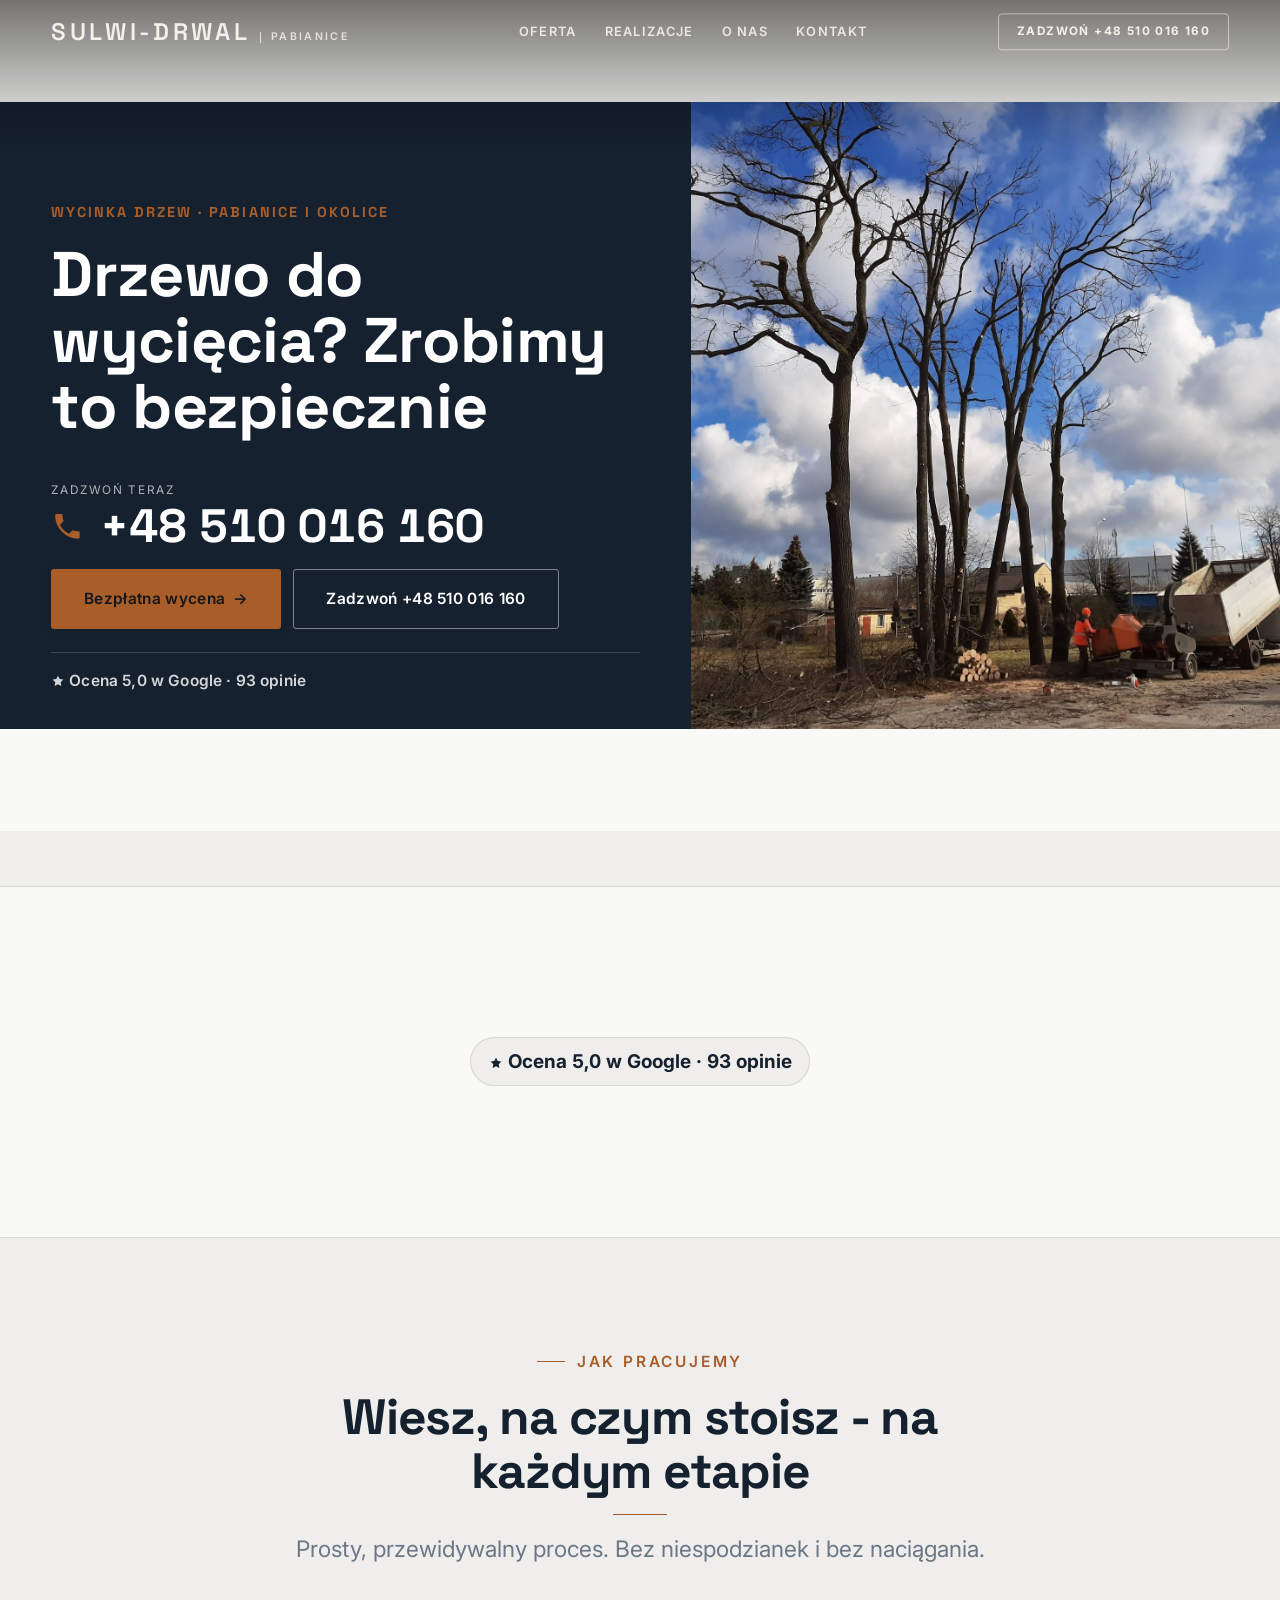
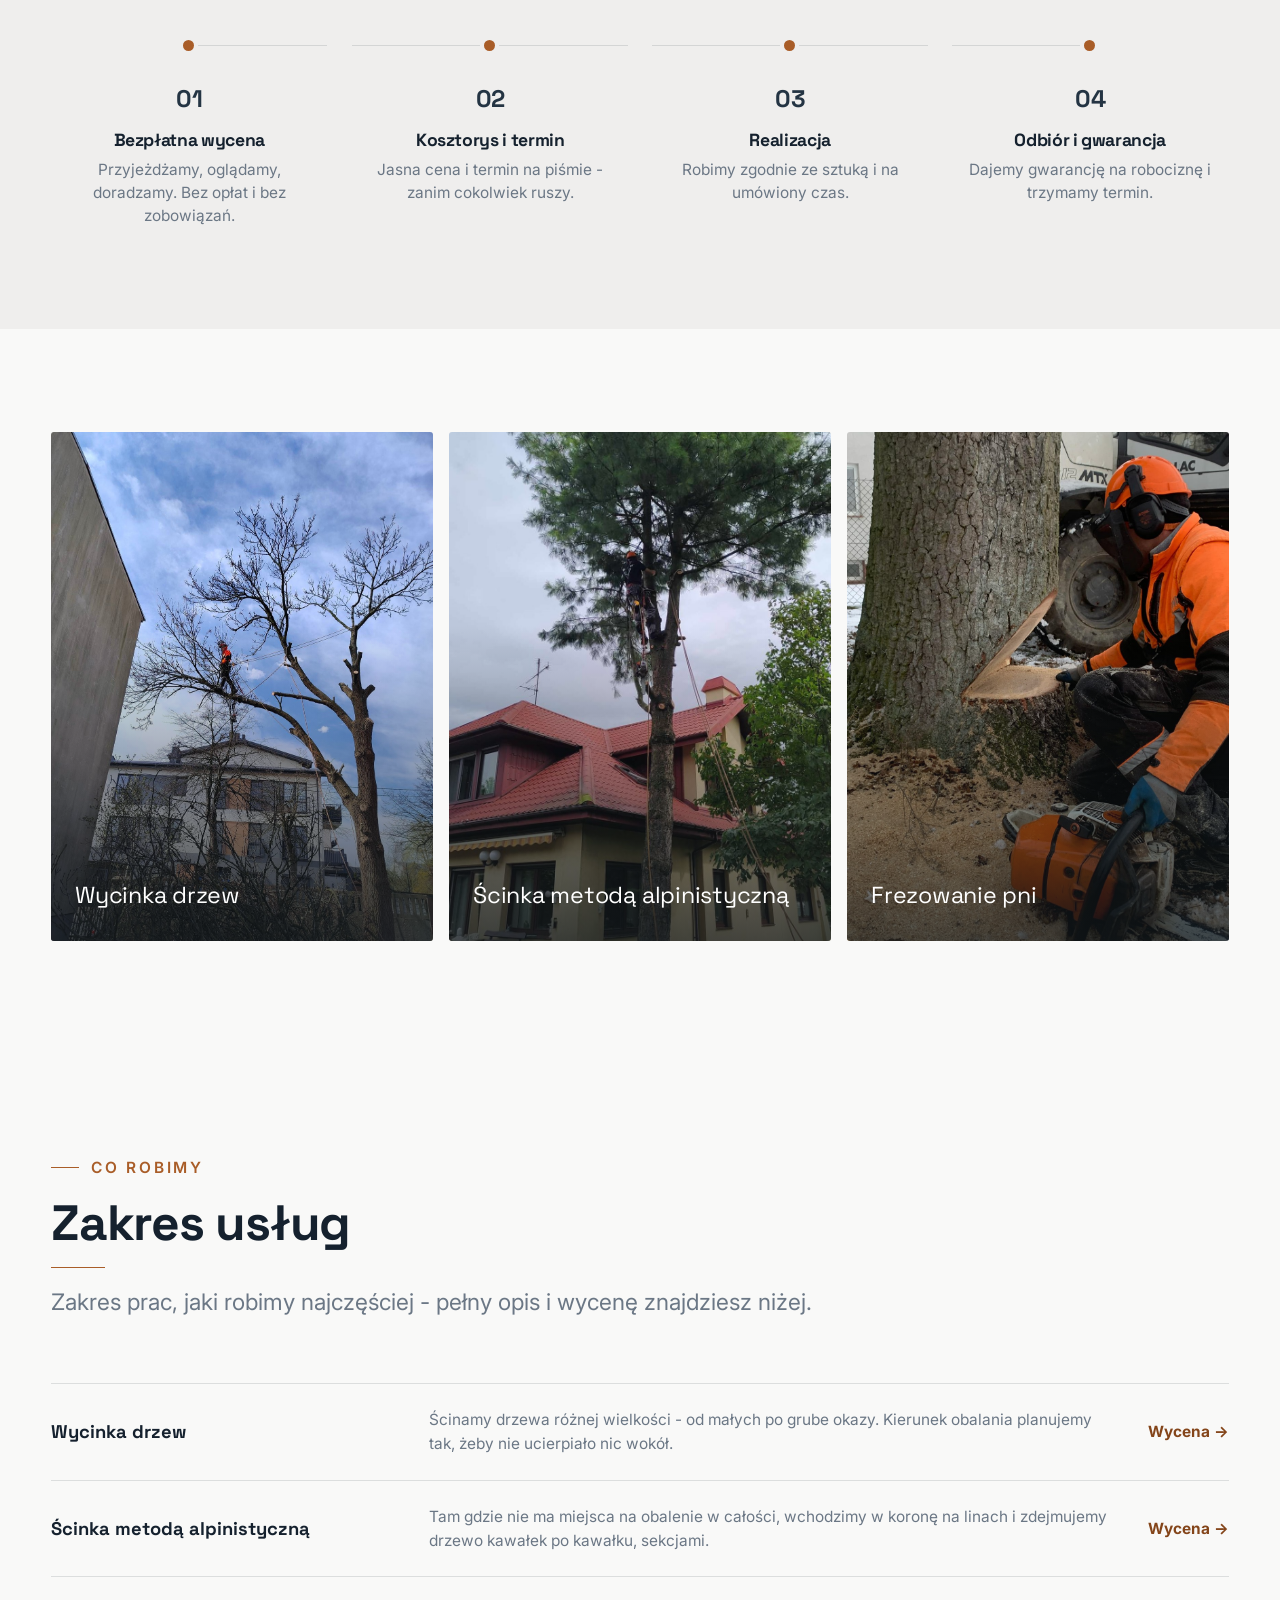
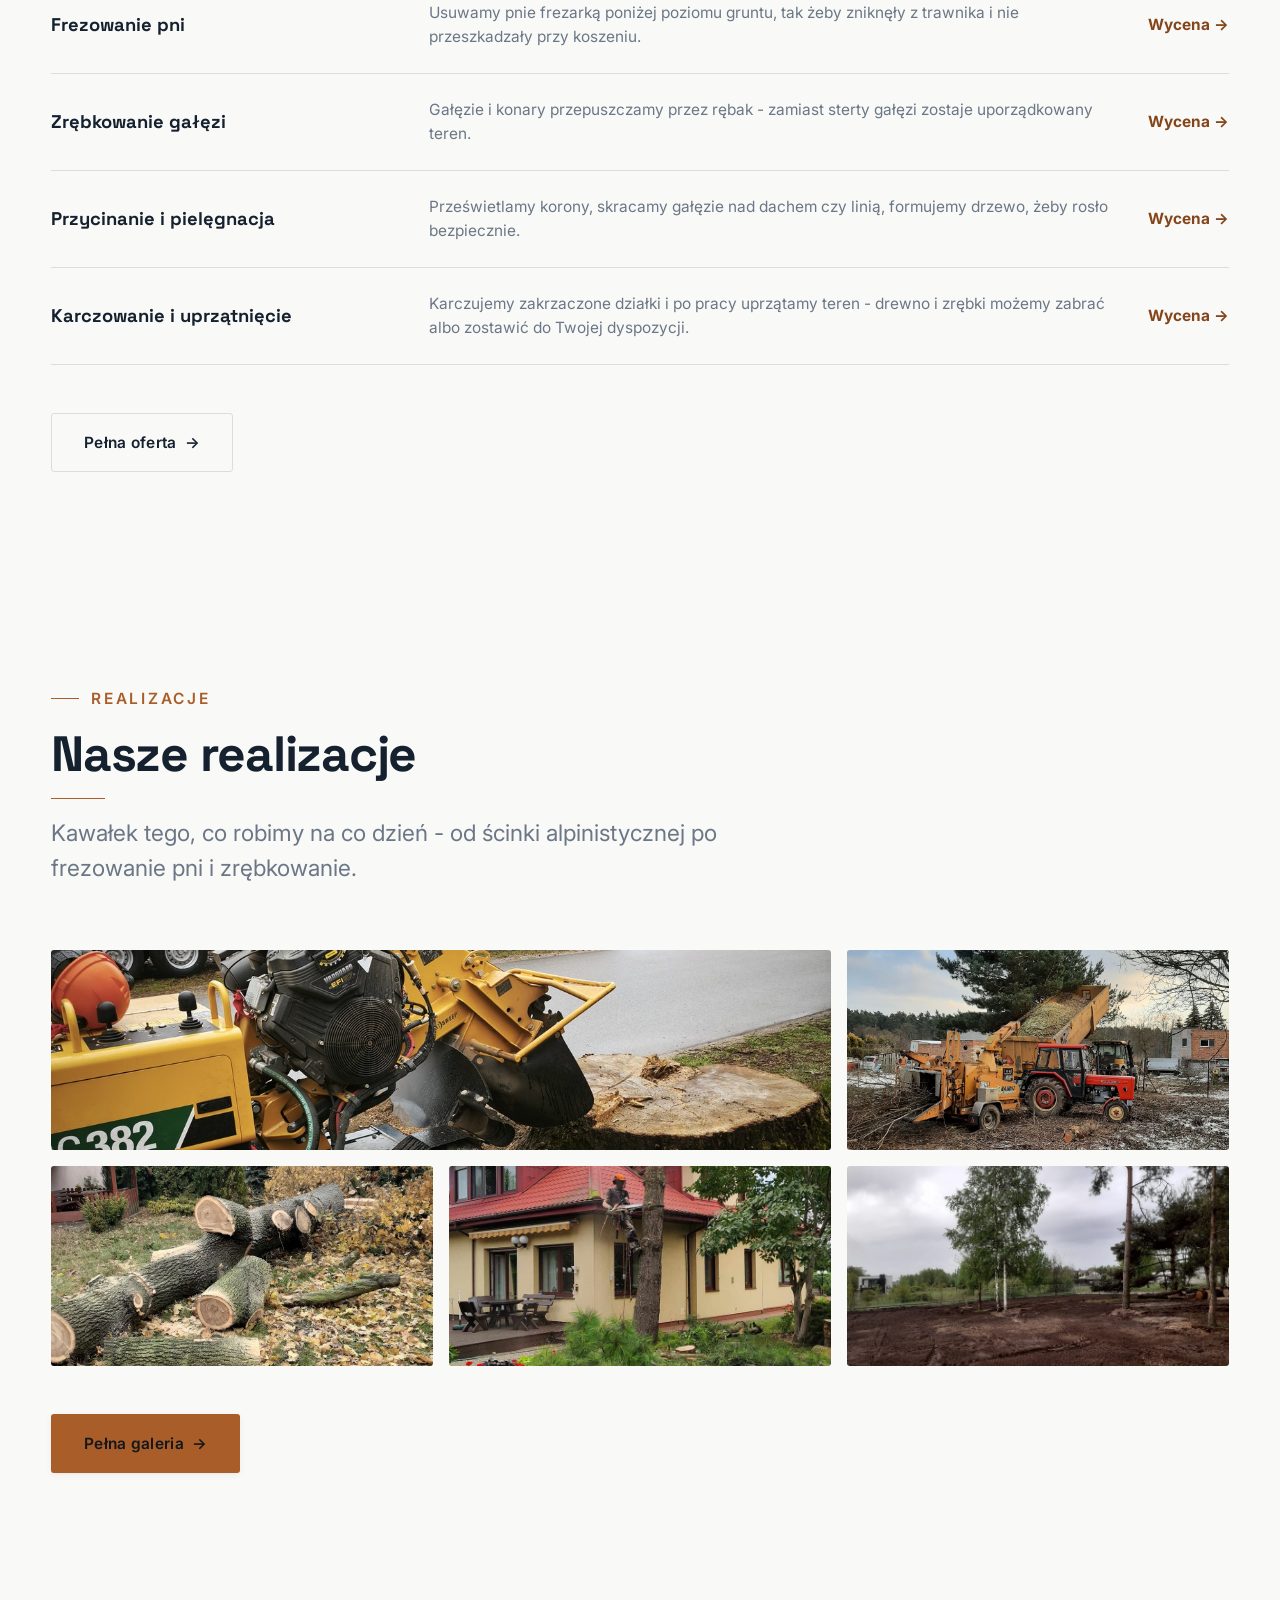
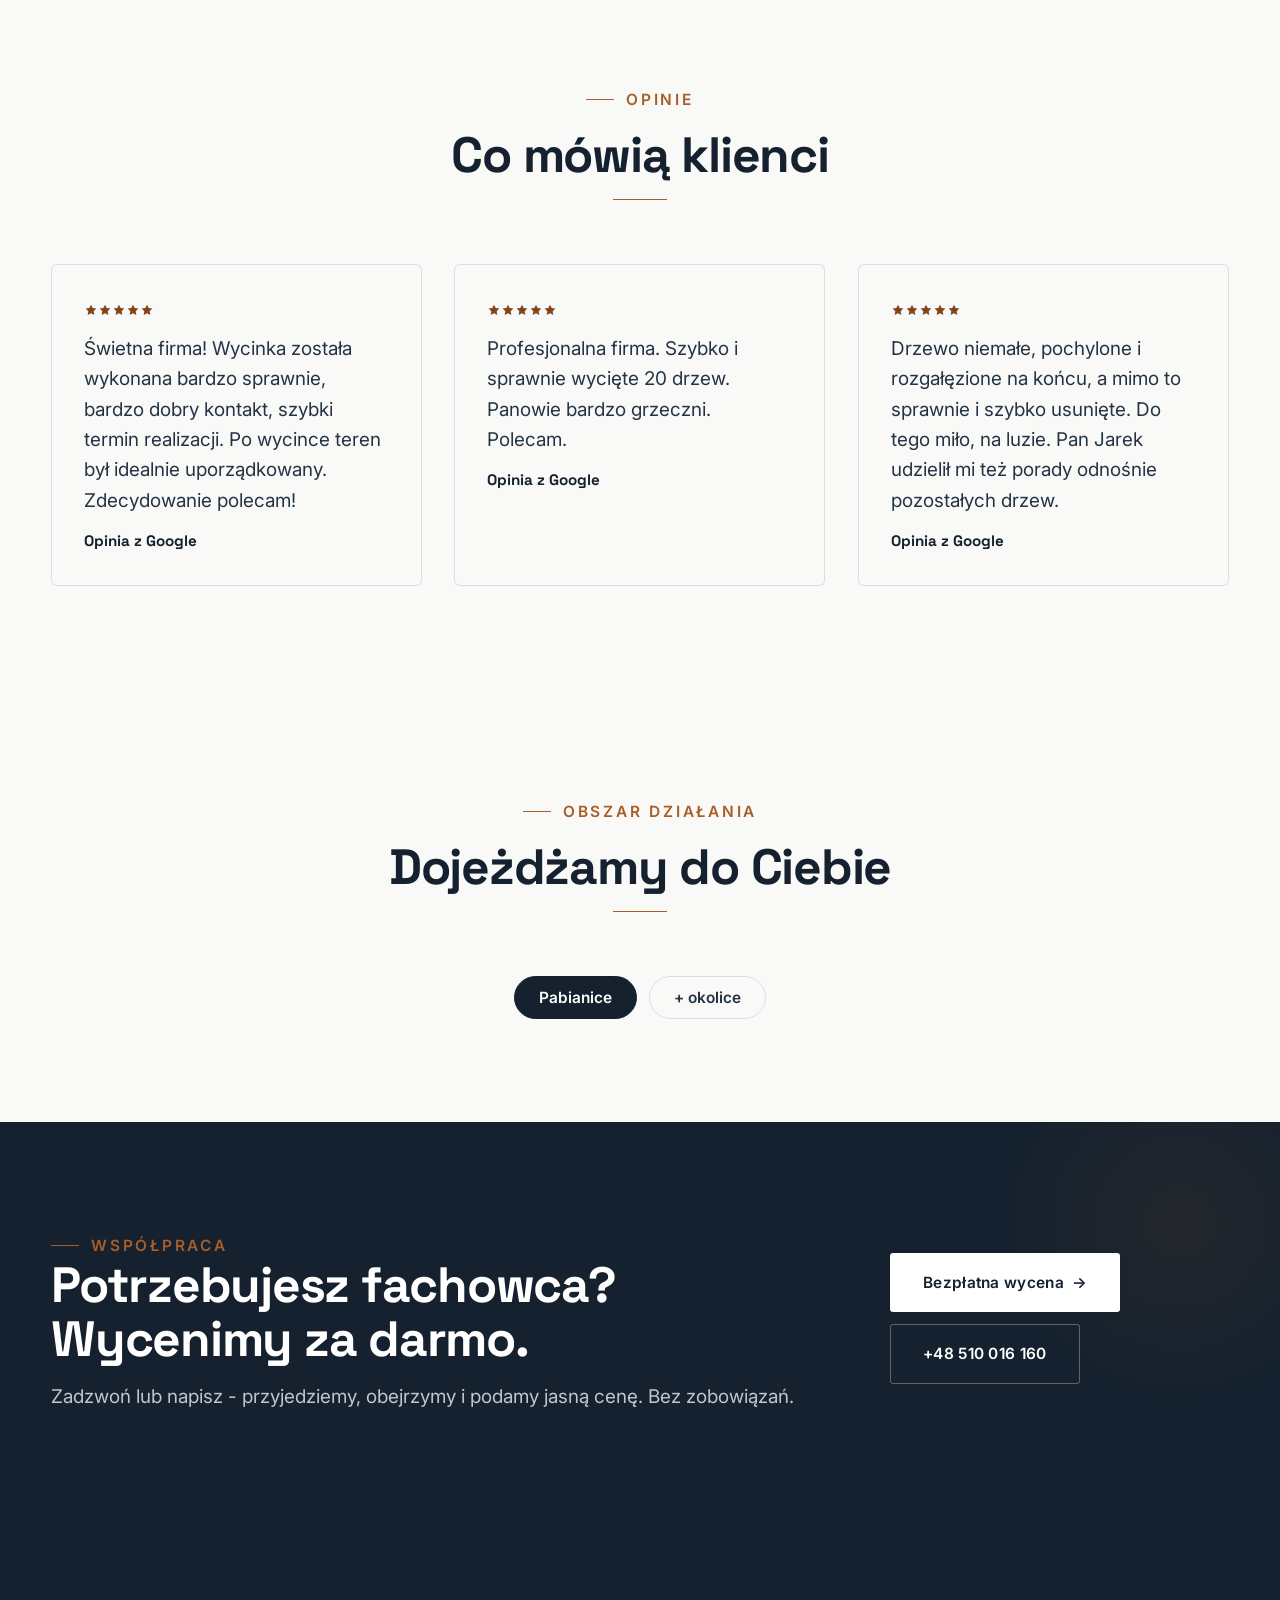
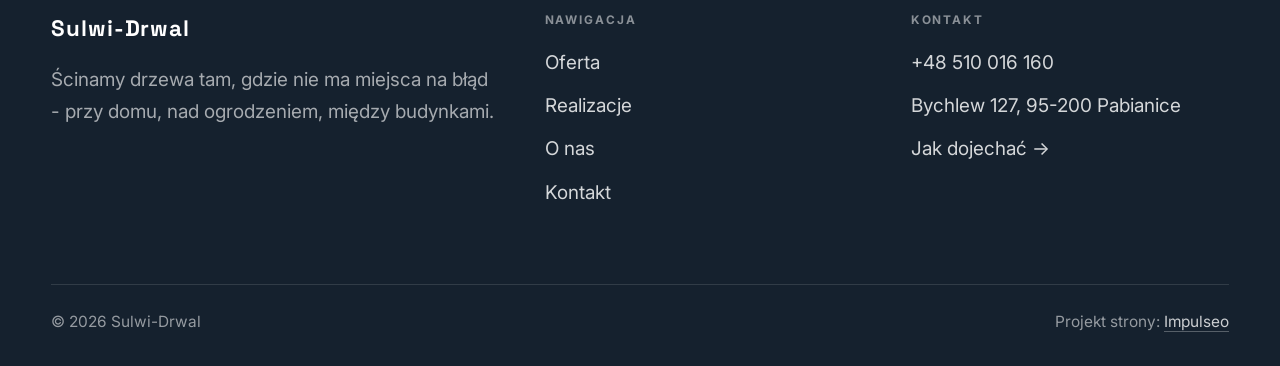
==== commit 99d572b3: "Stopka: podpis Impulseo z linkiem + poprawka znikajacego napisu w naglowku" ====
--- a/index.html
+++ b/index.html
@@ -167,7 +167,7 @@
     </div>
     <div class="foot-bot">
       <span>© 2026 Sulwi-Drwal</span>
-      <span>Projekt strony: Krzysztof Brzeziński</span>
+      <span>Projekt strony: <a class="foot-credit" href="https://impulseo.pl" target="_blank" rel="noopener">Impulseo</a></span>
     </div>
   </div>
 </footer>
--- a/assets/styles.css
+++ b/assets/styles.css
@@ -1,7 +1,7 @@
 /* ============================================================
    STOLBASZ — premium, architektoniczny B2B fit-out
    Jasna paleta, zero brązu. System wg premium-web-craft.
-   Projekt strony: Krzysztof Brzeziński
+   Projekt strony: Impulseo (impulseo.pl)
    ============================================================ */
 
 :root{
@@ -633,3 +633,64 @@
 
 /* === auto-paleta ze zdjęć klienta (dopasowanie do estetyki socials) === */
 :root{--accent:#A95D28;--accent-d:#84451A;--accent-soft:rgba(169,93,40,0.10);--paper:#F9F9F8;--paper-2:#EFEEED;--paper-3:#E8E6E5;}
+
+/* === HERO-FIT (29.07.2026) — hero DOPASOWUJE SIĘ do wysokości okna =========================
+   Zgłoszenie K. 29.07: na jego laptopie przyciski CTA w hero były ucięte dolną krawędzią
+   (Modern House). Pomiar headless (1512x879 → realny widok 792 px): dolna krawędź CTA
+   wypadała 123 px POD ekranem. Nawet przy maksymalnym oknie (982) było -20 px.
+
+   DLACZEGO POPRZEDNI FIX NIE DZIAŁAŁ: 27.07 dołożyliśmy @media(max-height:820px) — próg.
+   Widok K. ma ~792-895 px, czyli TUŻ NAD progiem → reguła w ogóle się nie włączała.
+   Progi są kruche: każdy inny laptop/dok/pasek zakładek przesuwa granicę.
+
+   ROZWIĄZANIE: zero progów. Każdy rozmiar, który decyduje o wysokości hero (typografia,
+   odstępy, padding), dostaje `min(dotychczasowa-wartość, X svh)` — czyli na wysokim ekranie
+   nic się nie zmienia, a im niższe okno, tym płynniej mniejsze. Treści NIE ucinamy.
+
+   Doklejane na SAM KONIEC styles.css (po motion) → wygrywa kaskadę, nie rusza reguł w miejscu.
+   Weryfikacja: tools-retrofit/measure_fold.py (mierzy zapas pod CTA dla 720/800/879/982). */
+
+/* ---------- HERO KINOWY (strona główna, rodziny „editorial") ---------- */
+.hero-cine .wrap{padding-block:min(var(--space-8),4svh)}
+.hero-cine .eyebrow{margin-bottom:min(var(--space-5),2svh)}
+.hero-cine h1{font-size:min(clamp(2.9rem,2rem + 4.4vw,5.2rem),7.6svh);
+  margin-bottom:min(var(--space-5),2.4svh)}
+.hero-cine .lead{font-size:min(1.125rem,2.3svh);line-height:1.55;
+  margin-bottom:min(var(--space-7),3.2svh)}
+
+/* ---------- HERO FACHOWCY — wariant A (pełny ekran) ---------- */
+.hf-panel{padding-top:min(clamp(6.5rem,13vh,9rem),11svh);
+  padding-bottom:min(clamp(2.6rem,6vh,3.6rem),4svh)}
+.hf-title{font-size:min(clamp(2.3rem,1.6rem + 3.2vw,4.3rem),7svh);
+  margin-top:min(var(--space-4),1.8svh);margin-bottom:min(var(--space-4),1.8svh)}
+.hf-lead{font-size:min(1.18rem,2.3svh);line-height:1.5}
+.hf-phone{margin-top:min(var(--space-6),2.8svh);margin-bottom:min(var(--space-5),2.2svh)}
+.hf-phone-num{font-size:min(clamp(2rem,1.5rem + 2.4vw,3.05rem),5.2svh)}
+.hf-trust{margin-top:min(var(--space-6),2.6svh);padding-top:min(var(--space-4),1.6svh)}
+
+/* Telefon: tam liczy się czytelność, nie upychanie — skalowanie wysokością wyłączone,
+   bo przy 844 px wysokości ekranu svh-limity zaczęłyby zmniejszać tekst bez potrzeby. */
+@media(max-width:680px){
+  .hero-cine h1{font-size:clamp(1.9rem,1.15rem + 4.4vw,2.7rem)}
+  .hero-cine .lead{font-size:.98rem}
+  .hf-title{font-size:clamp(2.1rem,1.6rem + 3.2vw,3rem)}
+  .hf-lead{font-size:1rem}
+  .hf-phone-num{font-size:clamp(1.9rem,1.5rem + 2.4vw,2.5rem)}
+}
+/* === /HERO-FIT === */
+
+
+/* ====== IMPULSEO-FIX-20260731 ======================================================
+   1) PODPIS w stopce jest teraz linkiem do impulseo.pl - ma być widocznie klikalny.
+   2) ŻYWY NAGŁÓWEK: warstwa przenikających kadrów (.mt-hero-layer) miała z-index:1, więc
+      lądowała NAD przyciemnieniem hero, a w rodzinie „fachowcy" nawet nad panelem z tekstem
+      (.hf-panel nie miał własnego z-index). Efekt: przy zmianie zdjęcia napis znikał i wracał.
+      Teraz warstwa idzie tam, gdzie zdjęcie tła (z-index:-2), a treść nagłówka dostaje twardy
+      z-index:3. Zmieniają się WYŁĄCZNIE zdjęcia w tle - napis stoi nieruchomo.
+      (hero-cine celowo pominięte: tam img ma z-index:0 i układ był poprawny.) */
+.foot-bot a.foot-credit{color:rgba(255,255,255,.78);text-decoration:none;border-bottom:1px solid rgba(255,255,255,.28)}
+.foot-bot a.foot-credit:hover{color:#fff;border-bottom-color:#fff}
+.hero-fach > img.mt-hero-layer,.hero-gastro > img.mt-hero-layer,.hero-auto > img.mt-hero-layer,
+.hero-dom > img.mt-hero-layer,.hero-studio > img.mt-hero-layer{z-index:-2}
+.hf-panel,.hf-inner,.hd-panel,.hk-panel,.ha-inner,.hs-inner,.hg-inner{position:relative;z-index:3}
+/* ====== koniec IMPULSEO-FIX-20260731 ====== */
